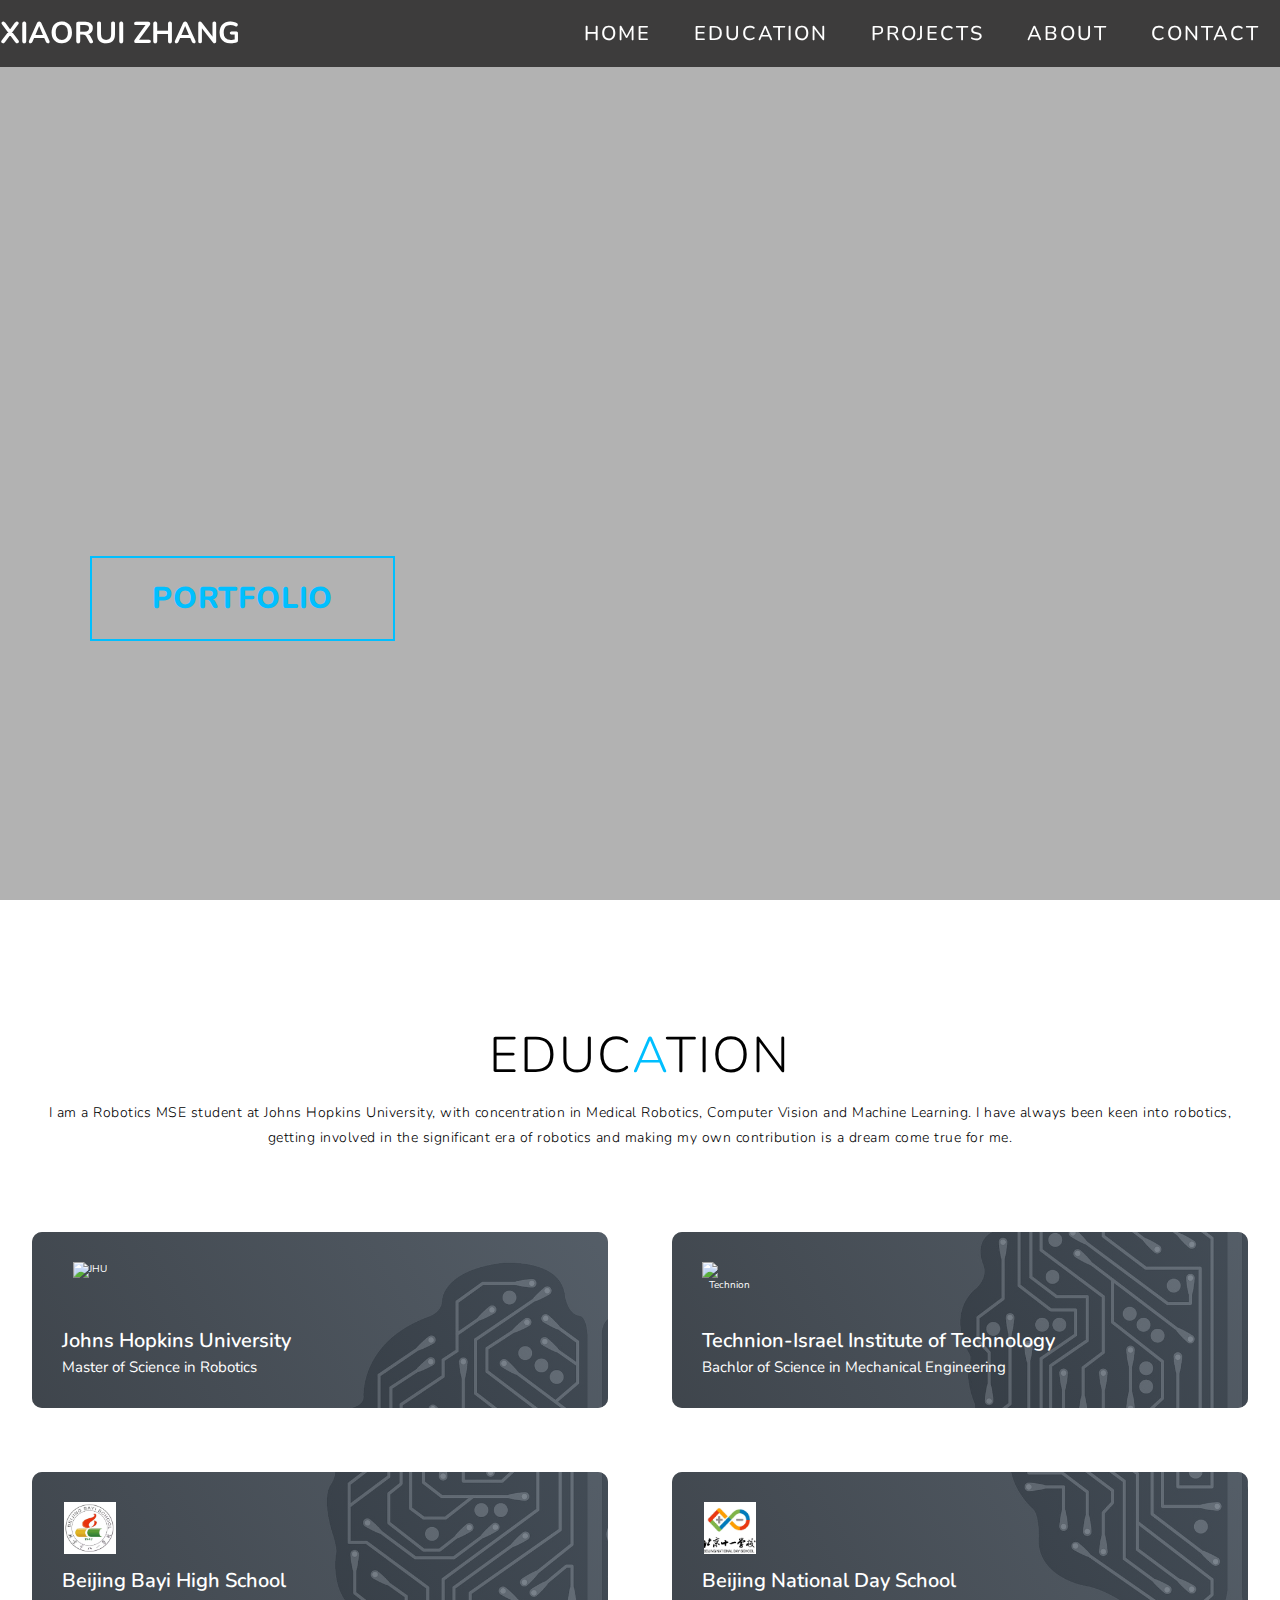
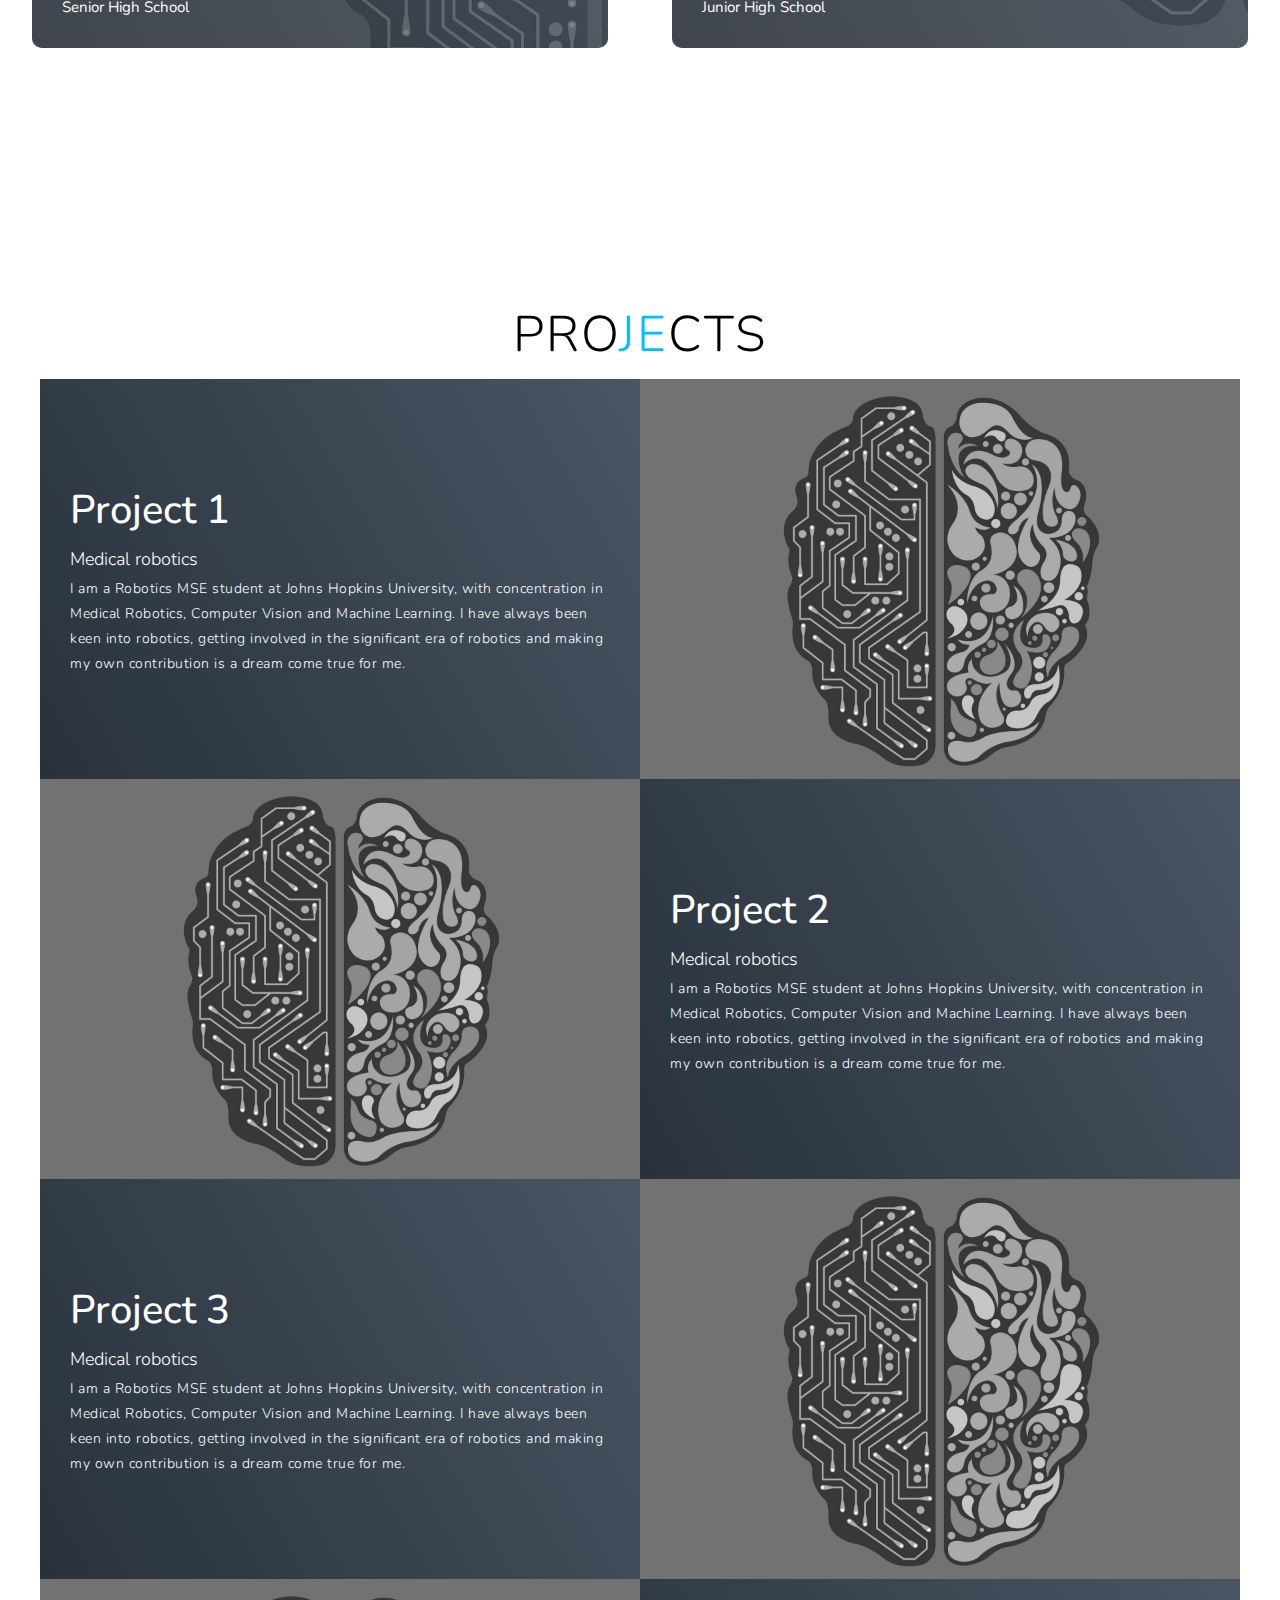
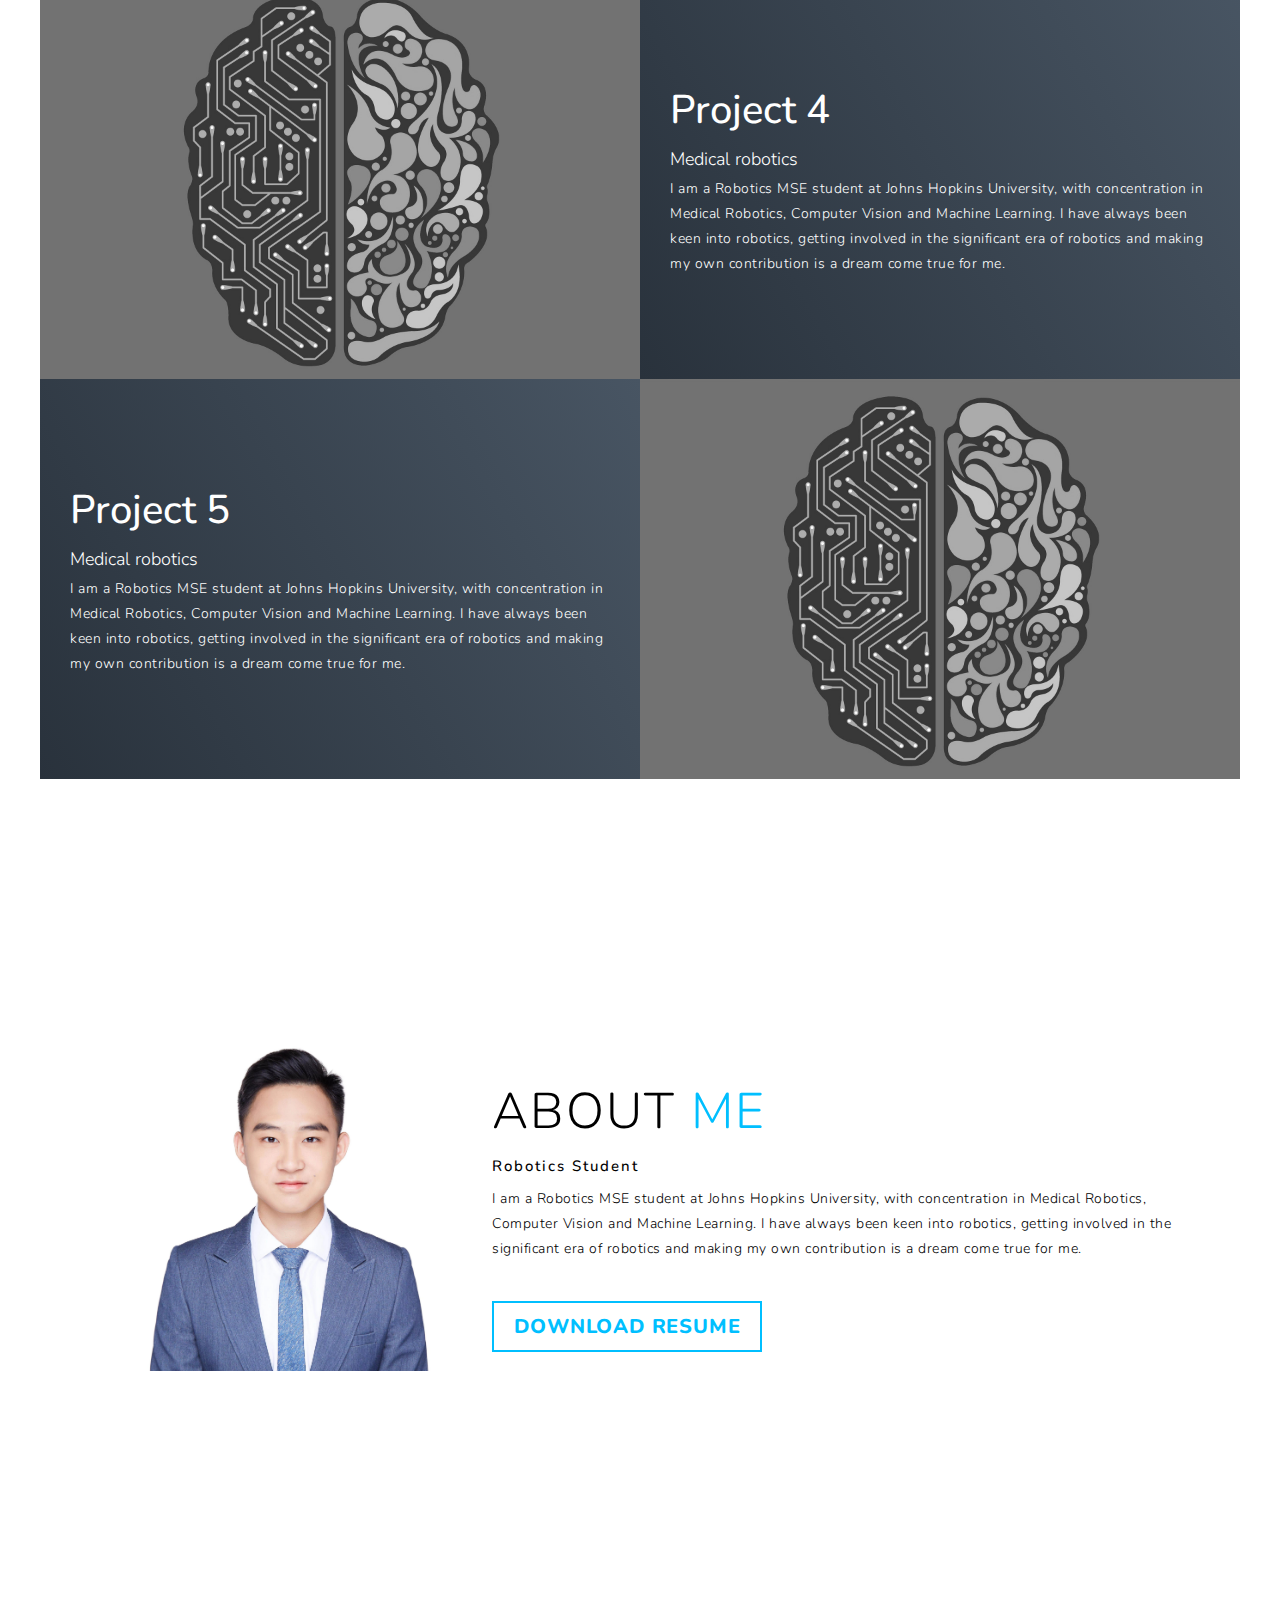
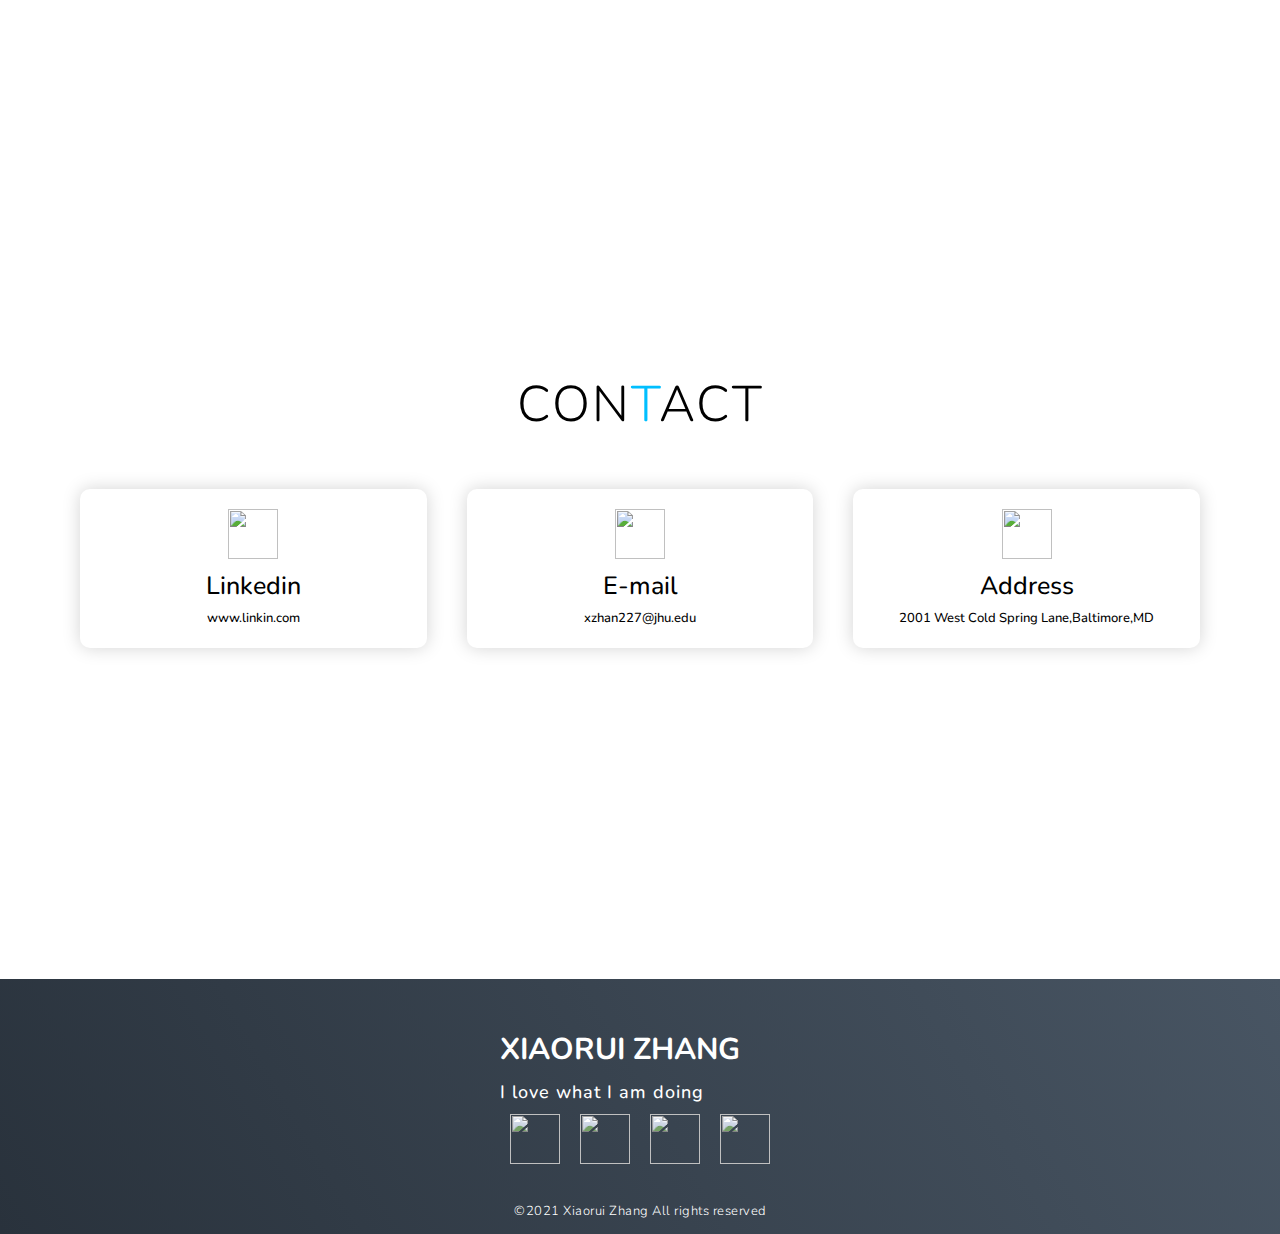
==== index.html @ 248e8534 "Add files via upload" ====
<!DOCTYPE html>
<html lang="en">
<head>
    <meta charset="UTF-8">
    <meta http-equiv="X-UA-Compatible" content="IE=edge">
    <meta name="viewport" content="width=device-width, initial-scale=1.0">
    <link rel="stylesheet" href="style.css">
    <title>My Website</title>
</head>
<body>
    <!-- Header section -->
    <section id = "header">
        <div class="header container">
            <div class="nav-bar">
                <div class="brand">
                    <a href="#hero"><h1>Xiaorui Zhang</h1></a>
                </div>
                <div class="nav-list">
                    <div class="hamburger"><div class="bar"></div></div>
                    <ul>
                        <li><a href="#hero"  >Home</a></li>
                        <li><a href="#education" >Education</a></li>
                        <li><a href="#projects"  >Projects</a></li>
                        <li><a href="#about"  >About</a></li>
                        <li><a href="#contact" >Contact</a></li>
                    </ul>
                </div>
                
            </div>
        </div>
    </section>
    <!-- end of header section -->
    <!-- Cover Page Section -->
    <section id = "hero">
        <div class="hero container"> <!-- two classes, one hero, one container -->
            <div>
                <h1>Welcome,<span></span></h1>
                <h1>My name is Xiaorui <span></span></h1>
                <h1>People call me<span></span></h1>
                <h1>Ray<span></span></h1>
                
                <!-- creat a botoom  -->
                <a href="#projects" type = "button" class = "cta"> Portfolio</a>
            </div>
        </div>
    </section>

    <!-- End Cover Page Section -->

    <!-- Education section -->
    <section id="education">
        <div class="education container">
            <div class="education-top">
                <h1 class="section-title">Educ<span>a</span>tion</h1>
                <p>I am a Robotics MSE student at Johns Hopkins University, with concentration 
                in Medical Robotics, Computer Vision and Machine Learning. I have always been keen into 
                robotics, getting involved in the significant era of robotics 
                and making my own contribution is a dream come true for me. </p>
            </div>
            <div class="education-bottom">
                <div class="education-item">
                    <div class="icon"><img src = "./img/jhuIcon.png" alt="JHU"
                    style="width:52px;height:52px"></div>
                <h2>Johns Hopkins University</h2>
                <h3>Master of Science in Robotics</h3>
                </div>
                
                <div class="education-item">
                    <div class="icon"><img src = "./img/techIcon.png" alt="Technion"
                    style="width:52px;height:52px"></div>
                <h2>Technion-Israel Institute of Technology</h2>
                <h3>Bachlor of Science in Mechanical Engineering</h3>
                </div>

                <div class="education-item">
                    <div class="icon"><img src = "./img/bayiIcon.jpeg" alt="Bayi"
                    style="width:52px;height:52px"></div>
                <h2>Beijing Bayi High School</h2>
                <h3>Senior High School</h3>
                </div>

                <div class="education-item">
                    <div class="icon"><img src = "./img/shiyiIcon.png" alt="Shiyi"
                    style="width:52px;height:52px"></div>
                <h2>Beijing National Day School</h2>
                <h3>Junior High School</h3>
                </div>
        </div>
    </section>
    <!-- End Education section -->

    <!-- project section -->
    <section id="projects">
        <div class="projects container">
            <div class="projects-header">
                <h1 class="section-title">Pro<span>je</span>cts</h1>
            </div>
            
            <div class="all-projects">
                <!-- project1 -->
                <div class="project-item">
                    <div class="project-info">
                        <h1>Project 1</h1>
                        <h2>Medical robotics</h2>
                        <p>I am a Robotics MSE student at Johns Hopkins University, with concentration 
                            in Medical Robotics, Computer Vision and Machine Learning. I have always been keen into 
                            robotics, getting involved in the significant era of robotics 
                            and making my own contribution is a dream come true for me. </p>
                    </div>
                    <div class="project-img">
                        <img src="./img/AI.jpg" alt="AI">
                    </div>
                </div>
                <!-- prject2 -->
                <div class="project-item">
                    <div class="project-info">
                        <h1>Project 2</h1>
                        <h2>Medical robotics</h2>
                        <p>I am a Robotics MSE student at Johns Hopkins University, with concentration 
                            in Medical Robotics, Computer Vision and Machine Learning. I have always been keen into 
                            robotics, getting involved in the significant era of robotics 
                            and making my own contribution is a dream come true for me. </p>
                    </div>
                    <div class="project-img">
                        <img src="./img/AI.jpg" alt="AI">
                    </div>
                </div>
                <!-- project3 -->
                <div class="project-item">
                    <div class="project-info">
                        <h1>Project 3</h1>
                        <h2>Medical robotics</h2>
                        <p>I am a Robotics MSE student at Johns Hopkins University, with concentration 
                            in Medical Robotics, Computer Vision and Machine Learning. I have always been keen into 
                            robotics, getting involved in the significant era of robotics 
                            and making my own contribution is a dream come true for me. </p>
                    </div>
                    <div class="project-img">
                        <img src="./img/AI.jpg" alt="AI">
                    </div>
                </div>
                <!-- project4 -->
                <div class="project-item">
                    <div class="project-info">
                        <h1>Project 4</h1>
                        <h2>Medical robotics</h2>
                        <p>I am a Robotics MSE student at Johns Hopkins University, with concentration 
                            in Medical Robotics, Computer Vision and Machine Learning. I have always been keen into 
                            robotics, getting involved in the significant era of robotics 
                            and making my own contribution is a dream come true for me. </p>
                    </div>
                    <div class="project-img">
                        <img src="./img/AI.jpg" alt="AI">
                    </div>
                </div>
                <!-- project5 -->
                <div class="project-item">
                    <div class="project-info">
                        <h1>Project 5</h1>
                        <h2>Medical robotics</h2>
                        <p>I am a Robotics MSE student at Johns Hopkins University, with concentration 
                            in Medical Robotics, Computer Vision and Machine Learning. I have always been keen into 
                            robotics, getting involved in the significant era of robotics 
                            and making my own contribution is a dream come true for me. </p>
                    </div>
                    <div class="project-img">
                        <img src="./img/AI.jpg" alt="AI">
                    </div>
                </div>
            </div>
        </div>

    </section>

    <!-- end of project section -->

    <!-- Start of aboutme section -->
    <section id="about">
        <div class="about container">
            <div class="col-left"> <!-- image -->
                <div class="about-img">
                    <img src="./img/me.jpeg" alt="me">
                </div>
            </div>
            <div class="col-right"> <!-- text -->
                <h1 class="section-title">About <span>me</span></h1>
                <h2>Robotics Student</h2>
                <p>I am a Robotics MSE student at Johns Hopkins University, with concentration 
                    in Medical Robotics, Computer Vision and Machine Learning. I have always been keen into 
                    robotics, getting involved in the significant era of robotics 
                    and making my own contribution is a dream come true for me. </p>
                <a href="Resume_Xiaorui-zhang.pdf" target="_blank" class="cta">Download Resume</a>
            </div>
            
        </div>
    </section>
    <!-- End of aboutme section -->
    <!-- Contact section -->
        <section id="contact">
            <div class="contact container">
                <div><h1 class= "section-title">Con<span>t</span>act</h1></div>
                <div class="contact-items">
                    <div class="contact-item">
                        <div class="icon"><img src="https://img.icons8.com/color/48/000000/linkedin-2--v1.png"/></div>
                        <div class="contact-info">
                            <h1>Linkedin</h1>
                            <h2>www.linkin.com</h2>
                        </div>
                    </div>
                    <div class="contact-item">
                        <div class="icon"><img src="https://img.icons8.com/external-sbts2018-blue-sbts2018/58/000000/external-email-social-media-basic-1-sbts2018-blue-sbts2018.png"/></div>
                        <div class="contact-info">
                            <h1>E-mail</h1>
                            <h2>xzhan227@jhu.edu</h2>
                        </div>
                    </div>
                    <div class="contact-item">
                        <div class="icon"><img src="https://img.icons8.com/ultraviolet/40/000000/address.png"/></div>
                        <div class="contact-info">
                            <h1>Address</h1>
                            <h2>2001 West Cold Spring Lane,Baltimore,MD</h2>
                        </div>
                    </div>
                </div>
            </div>
        </section>
    <!-- end of contace section -->
    <!-- footer section -->
    <section id="footer">
        <div class="footer container">
            <div class="brand">
                <h1>Xiaorui Zhang</h1>
                <h2>I love what I am doing</h2>
                <div class="social-icon">
                    <div class="social-item">
                        <a href="#"><img src="https://img.icons8.com/fluency/48/000000/car.png"/></a>
                    </div>
                    <div class="social-item">
                        <a href="#"><img src="https://img.icons8.com/external-vitaliy-gorbachev-lineal-color-vitaly-gorbachev/64/000000/external-dog-space-vitaliy-gorbachev-lineal-color-vitaly-gorbachev.png"/></a>
                    </div>
                    <div class="social-item">
                        <a href="#"><img src="https://img.icons8.com/external-justicon-lineal-color-justicon/64/000000/external-snowboarder-sport-avatar-justicon-lineal-color-justicon.png"/></a>
                    </div>
                    <div class="social-item">
                        <a href="#"><img src="https://img.icons8.com/external-tone-royyan-wijaya/64/000000/external-backpack-travel-tone-royyan-wijaya.png"/></a>
                    </div>
                </div>
            </div>
            <p>©2021 Xiaorui Zhang All rights reserved</p>
        </div>
    </section>
    <!-- end footer -->
    <script src="./app.js"></script>
</body>
</html>
---- style.css ----
@import url('https://fonts.googleapis.com/css2?family=Nunito:wght@300;400;600;800&display=swap');
*{
    padding:0;
    margin: 0;
    box-sizing: border-box;
}
html{
    font-size: 10px;
    font-family: 'Nunito', sans-serif;
    scroll-behavior: smooth;
}
a {
    text-decoration:none;
}
.container{
    min-height: 100vh;
    width:100%;
    display: flex;
    align-items:center;
    justify-content: center;
}
img{
    height: 100%;
    width: 100%;
    object-fit:cover;
}
p{
    color:black;
    font-size: 1.4rem;
    margin-top: 5px;
    line-height:2.5rem;
    font-weight:300;
    letter-spacing: .05rem;
    
}
.section-title{
    font-size:4rem;
    font-weight: 300;
    color: black;
    margin-bottom: 10px;
    text-transform: uppercase;
    letter-spacing: .2rem;
    text-align:center;
}
.section-title span{
    color: deepskyblue;
}
/* style for the button */
.cta{
    display:inline-block;
    padding:10px 30px;
    color: DeepSkyblue;
    background-color: transparant;
    border:2px solid DeepSkyblue;
    font-size: 2rem;
    text-transform: uppercase;
    letter-spacing: .08rem;
    margin-top:20px;
    transition:.3s ease;
    transition-property: background-color, color;
}
.cta:hover{
    color: white;
    background-color: deepskyblue;
}

.brand h1{
    font-size:3rem;
    text-transform:uppercase;
    color:white;
}
.brand h1 span{
    color:deepskyblue;
}
/* header section */
#header{
    position: fixed;
    z-index:1000;
    left:0;
    top:0;
    width:100vw;
    height:auto;
}
#header .header{
    min-height:6vh;
    background-color:rgba(31, 30, 30, 0.8)
}
#header .nav-bar{
    display: flex;
    align-items: center;
    justify-content: space-between;
    height:100%;
    width:100%;
    max-width:1300px;
    padding: 0 10px;
    
}

#header .nav-list ul{
    list-style: none;
    position: absolute;
    background-color:rgb(31,30,30,1);
    width:100vw;
    height:100vh;
    left:100%;
    top:0;
    display:flex;
    flex-direction:column;
    justify-content: top;
    align-items:left;
    padding-top:100px;
    z-index:1;
    overflow-x:hidden;
    transition: .5s ease left;
}
#header .nav-list ul.active{
    left:60%;
}
#header .nav-list ul a{
    font-size: 2.5rem;
    font-weight: 500;
    letter-spacing: .2rem;
    text-decoration:none;
    color:white;
    text-transform: uppercase;
    padding:20px;
    display:block;
}
#header .nav-list ul li:hover a{
    color: deepskyblue;
}

#header .hamburger{
    height:60px;
    width:60px;
    display: inline-block;
    border: 3px solid white;
    border-radius:50%;
    position: relative;
    display:flex;
    align-items: center;
    justify-content: center;
    z-index:100;
    cursor:pointer;
    background-color:deepskyblue;
    transform: scale(.8);
    margin-right:20px;
}
#header .hamburger::after{
    position: absolute;
    content:'';
    height:100%;
    width:100%;
    border-radius:50%;
    border: 3px solid white;
    animation: hamburger_pulse 1s ease infinite;
}

#header .hamburger .bar{
    height: 2px;
    width:30px;
    position:relative;
    background-color: white;
    z-index:-1;
}
#header .hamburger .bar::after,
#header .hamburger .bar::before{
    content:'';
    position:absolute;
    height:100%;
    width:100%;
    left:0;
    background-color: white;
    transition: .3 ease;
    transition-property: top, bottom;
}
#header .hamburger .bar::after{
    top:8px;
}
#header .hamburger .bar::before{
    bottom:8px;
}
#header .hamburger.active .bar::before{
    bottom: 0;
}


#header .hamburger.active .bar::after{
    top:0;
}
/* end header section */
/* Hero section */
#hero{
    background-image: url(./img/hero-bg.jpeg);
    background-size: cover;
    background-position: top center;
    position:relative;
    z-index:1;
}
/* Creat overlay */
#hero::after{
    content:'';
    position: absolute;
    left: 0;
    top: 0;
    height: 100%;
    width: 100%;
    background-color: black;
    opacity:.3;
    z-index: -1;/* Bottom layer */
}
#hero .hero{
    max-width: 1200px;
    margin:0 auto;
    padding:0 50px;
    justify-content:flex-start;

}
#hero h1{
    display:block;
    width: fit-content;
    font-size: 4rem;
    position: relative;
    color: transparent;
    animation: text_revel 1s ease forwards;
    animation-delay:1s;
    
}
#hero h1:nth-child(1){
    animation-delay:1s;
}
#hero h1:nth-child(2){
    animation-delay:1.5s;
}
#hero h1:nth-child(3){
    animation-delay:1.5s;
}
#hero h1:nth-child(4){
    animation: text_revel_ray .5s ease forwards;
    animation-delay:1.5s;
}
#hero h1 span{
    position:absolute;
    top:0;
    left:0;
    height:100%;
    width:0%;
    background-color: deepskyblue;
    animation: text_revel_box 1s ease;
    animation-delay:.3s;

}
#hero h1:nth-child(1) span{
    animation-delay:0.5s;
}
#hero h1:nth-child(2) span{
    animation-delay:1s;
}
#hero h1:nth-child(3) span{
    animation-delay:1s;
}
#hero h1:nth-child(4) span{
    animation-delay:1s;
}


/* End Hero Section */

/* Education section */

#education .education{
    flex-direction: column;
    text-align:center;
    max-width: 1500px;
    margin: 0 auto;
    padding: 0 auto;
}
#education .education-top{
    margin:0 30px;
}


#education .education-bottom{
    display: flex;
    align-items: center;
    justify-content: center;
    flex-wrap:wrap;
    margin-top:50px;
}

#education .education-item{
    flex-basis:80%;
    color:white;
    display:flex;
    align-items: flex-start;
    justify-content: center;
    flex-direction: column;
    padding: 30px;
    border-radius:10px;
    background-size: cover;
    margin:10px 5%;
    position: relative;
    z-index: 1;
    overflow: hidden;
}
#education .education-item::after{
    content:'';
    position:absolute;
    left:0;
    top:0;
    height: 100%;
    width: 100%;
    background-image:linear-gradient(60deg,#29323c 0%,#485563 100%);
    opacity:.7;
    z-index: -1;

}
#education .education-bottom .icon{
    height: 55px;
    width: 55px;
    margin-bottom: 10px;
}
#education .education-item h2{
    font-size:2rem;
    font-weight:600;
    color:white;
    margin-bottom:3px;
}
#education .education-item h3{
    font-size:1.5rem;
    font-weight:400;
    color:white;
    margin-bottom:1px;
}
#education .education-item:nth-child(1){
    background-image:url(./img/AI1.jpeg);
}
#education .education-item:nth-child(2){
    background-image:url(./img/AI2.jpeg);
}
#education .education-item:nth-child(3){
    background-image:url(./img/AI3.jpeg);
}
#education .education-item:nth-child(4){
    background-image:url(./img/AI4.jpeg);
}
/* End of Education section */

/* Project section */

#projects .projects{
    flex-direction:column;
    max-width: 1200px;
    margin: 0 auto;
    padding:0 auto;
}
#projects .projects-header{
    
    margin:0 30px;
    margin-top:100px;
   
}
#projects .all-projects{
    display: flex;
    align-items: center;
    justify-content: center;
    flex-direction: column;
}
#projects .project-item{
    display: flex;
    align-items: center;
    justify-content: center;
    flex-direction: column;
    width: 80%;
    margin: 20px auto;
    overflow: hidden;
    border-radius: 10px;
}
#projects .project-info{
    padding: 30px;
    flex-basis: 50%;
    height: 100%;
    display: flex;
    align-items: flex-start;
    justify-content: center;
    flex-direction: column;
    background-image:linear-gradient(60deg,#29323c 0%,#485563 100%) ;
    color:white;
}
#projects .project-info h1{
    font-size:4rem;
    font-weight:500;
}
#projects .project-info h2{
    font-size:1.8rem;
    font-weight:300;
    margin-top: 10px;
}
#projects .project-info p{
    color:white;
}
#projects .project-img{
    flex-basis: 50%;
    height:300px;
    overflow: hidden;
    position:relative;

}
#projects .project-img:after{
    content:'';
    position: absolute;
    left:0;
    top: 0;
    height:100%;
    width:100%;
    background-image: inear-gradient(60deg,#29323c 0%,#485563 100%) ;
    opacity: .6;

}
#projects .project-img img{
    transition: .3s ease transform;
}
#projects .project-item:hover .project-img img{
    transform: scale(1.1);
}

/* end of Project section */
/* About me section */
#about .about{
    flex-direction:column-reverse;
    text-align:center;
    max-width:1200px;
    margin: 0 auto;
    padding:100px 20px;

}
/* aboutme picture */
#about .col-left{
    width:250px;
    height:360px;
}

#about .col-right{
    width: 100%;
}
#about .col-right h2{
    font-size: 1.5rem;
    font-weight: 500;
    letter-spacing: .2rem;
    margin-bottom: 10px;
}
#about .col-right p{
    margin-bottom:20px;
    
}
#about .col-right .cta{
    margin-bottom: 30px;
    padding:10px 20px;
    font-size: 2rem;
}

/* end about me section */

/* contact section */
#contact .contact{
    flex-direction: column;
    max-width:1200px;
    margin: 0 auto;
}
#contact .contact-items{
    width:400px;
    justify-content: space-evenly;
}
#contact .contact-item{
    width:80%;
    padding:20px;
    text-align: center;
    border-radius:10px;
    margin:30px;
    display:flex;
    justify-content:center;
    align-items:center;
    flex-direction: column;
    box-shadow: 0px 0px 18px 0 #0000002c;
    transition:.3s ease box-shadow;
}
#contact .icon{
    width:70px;
    margin:0 wuto;
    margin-bottom:10px ;
}
#contact .contact-info h1{
    font-size: 2.5rem;
    font-weight: 500;
    margin-bottom:5px;

}
#contact .contact-info h2{
    font-size: 1.3rem;
    line-height:2rem;
    font-weight: 500;
}
#contact .contact-item:hover{
    box-shadow:0px 0px 5px 0 #0000002c;
    
}
/* end of contact section */
/* footer section */
#footer {
    background-image: linear-gradient(60deg,#29323c 0%,#485563 100%) ;
}
#footer .footer{
    min-height: 200px;
    flex-direction: column;
    padding-top:50px;
    padding-bottom:10px;
}
#footer h2{
    color:white;
    font-weight:500;
    font-size:1.8rem;
    letter-spacing: .1rem;
    margin-top:10px;
    margin-bottom:10px;
}
#footer .social-icon{
    display: flex;
    margin-bottom:30px;
}
#footer .social-item{
    height:50px;
    width:50px;
    margin:0 10px;
}
#footer .social-item img{
    filter: grayscale(0.5);
}
#footer .social-item:hover img{
    filter: grayscale(0);
    transition: .3s ease filter;
}
#footer p{
    color:white;
    font-size:1.3rem;
}
/* end of footer section */
/* Key frames */
@keyframes hamburger_pulse {
    0%{
        opacity:1;
        transform: scale(1);
    }
    100%{
        opacity:0;
        transform:scale(1.3);
    }
}
@keyframes text_revel_box {
    50%{
        Width:100%;
        left:0;
    }
    100%{
        width:0%;
        left:100%;
    }
    
}
@keyframes text_revel {
    100%{
        color:white;
    }
    
}
@keyframes text_revel_ray {
    100%{
        color:burlywood;
        font-weight:500;
    }
    
}
/* End Key frames */

/* Media Query for Tablet */
@media only screen and (min-width:768px){
    .cta{
        font-size: 3rem;
        font-weight:800;
        padding: 20px 60px;
    }
    h1.section-title{
        font-size:5rem;
    }
    #header .nav-list ul.active{
        left:75%;
    }
    /* hero */
    #hero h1{
        font-size:5rem;
    }
    /* end hero */

    /* education */
    #education .education-bottom .education-item{
        flex-basis: 45%;
        margin: 2.5%;
    }
    /* end education */

    /* projects */
    #projects .project-item{
        flex-direction: row;
    }
    #projects .project-item:nth-child(even){
        flex-direction: row-reverse;
    }
    #projects .project-item{
        height: 400px;
        margin:0;
        width:100%;
        border-radius:0;
    }
    #projects .all-projects  .project-img{
        height:100%;

    }
    /* end projects */

    /* about section  */
    #about .about{
        flex-direction: row;
    }
    #about .col-left{
        width:600px;
        height:400px;
        padding-left:60px;
    }
    #about .about .col-left .about-img::after{
        left:-45px;
        top:34px;
        height:100%;
        width:100%;
        
    }
    #about .col-right{
        text-align: left;
        padding: 30px;

    }
    #about .col-right h1{
        text-align: left; 
    }
    /* end about section  */

    /* contact */
    #contact .contact{
        flex-direction: column;
        padding:100px 0;
        align-items: center;
        min-width: 20vh;
    }
    #contact .contact-items{
        width:100%;
        display:flex;
        flex-direction: row;
        padding:20px;
        margin:0;
        
    }
    #contact .contact-item{
        margin: 20px;
    }
    #contact .contact-item .icon{
        height: 50px;
        width: 50px;
    }
    /* end contact */
}
/* End Media Query for Tablet */

/* Media Quesry for dextop */

@media only screen and (min-width:1200px){

    #header .hamburger{
        display: none;
    }
  
    #header .nav-list ul{
        position:initial;
        display:block;
        justify-content: center;
        padding-top:0px;
        align-items:center;
        height:auto;
        width:fit-content;
        background-color: transparent;
    }
    #header .nav-bar{
        padding: 0 0px;
    }
   
    #header .nav-bar ul li{
        display: inline-block;
    }
    #header .nav-list ul li a{
        font-size:2rem;
    }
    #header .nav-list ul a:after{
        display: none;
    }
}

/* End Media Quesry for dextop */
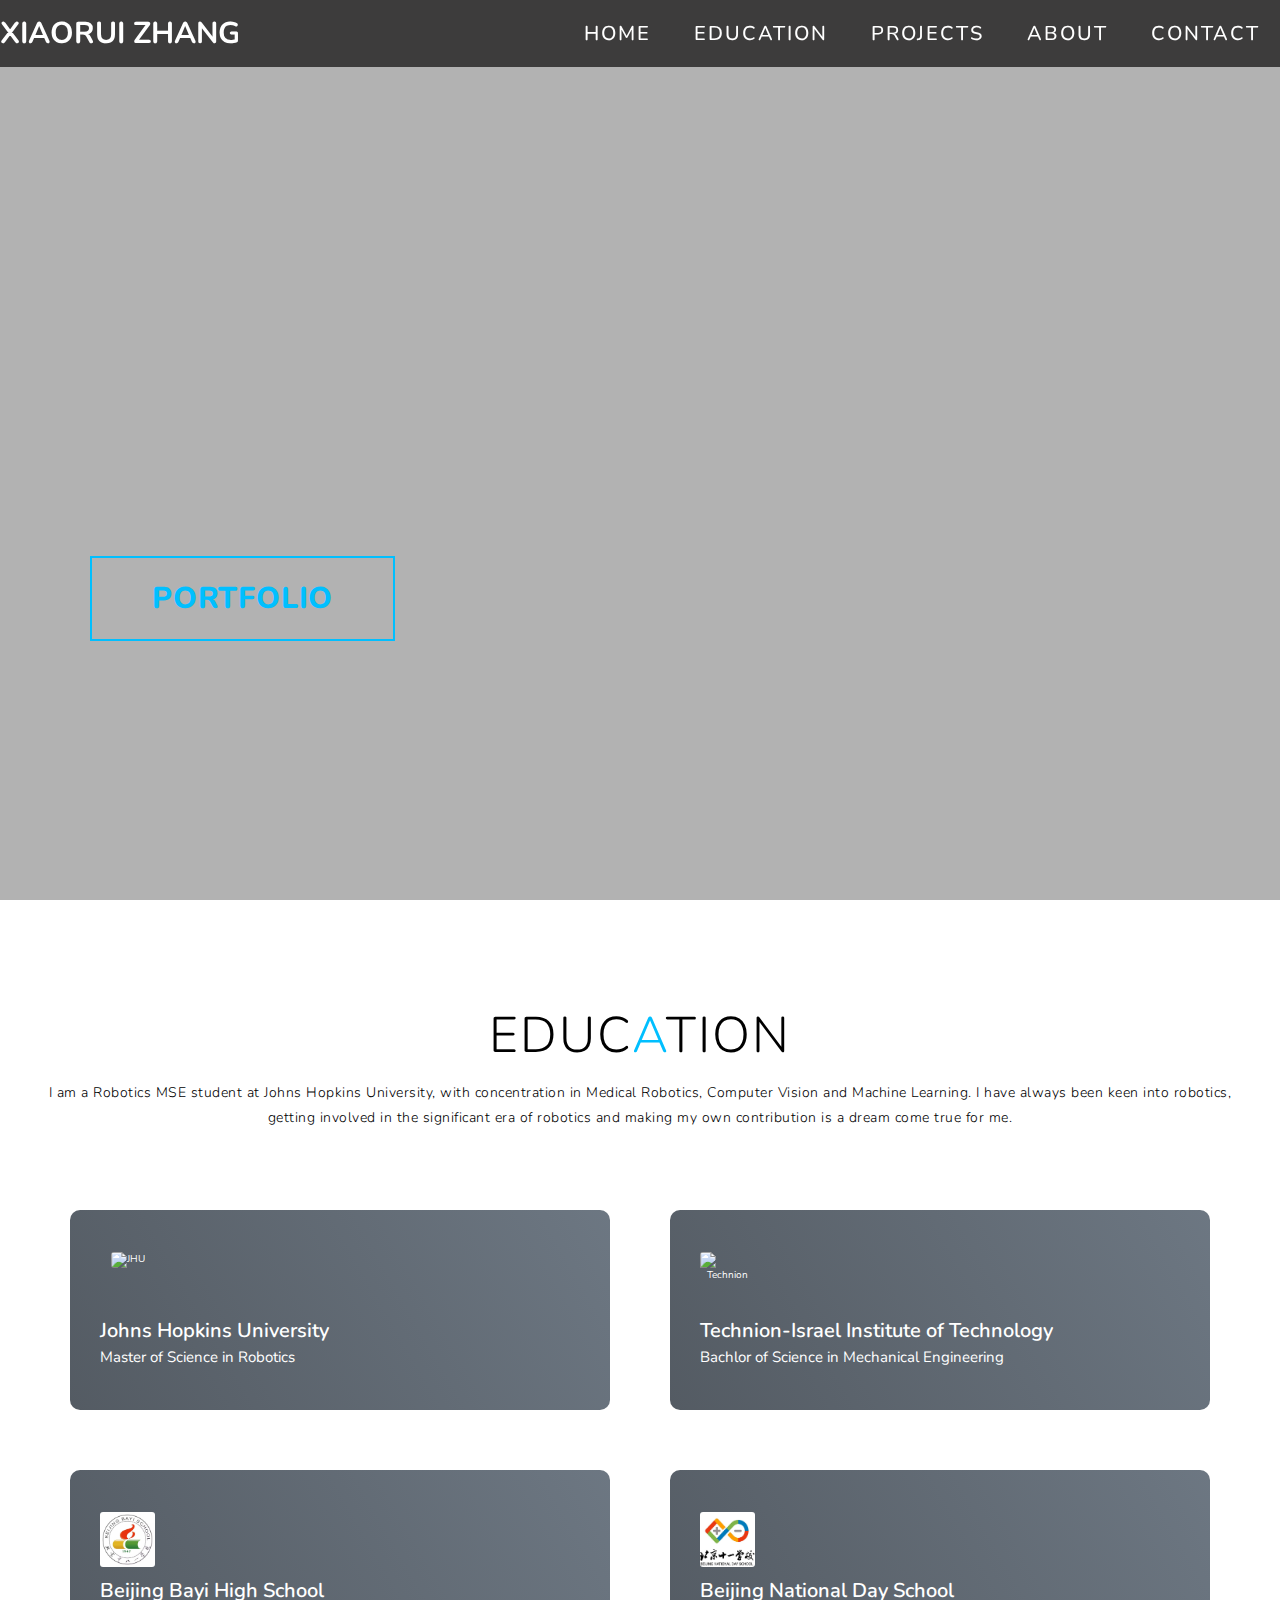
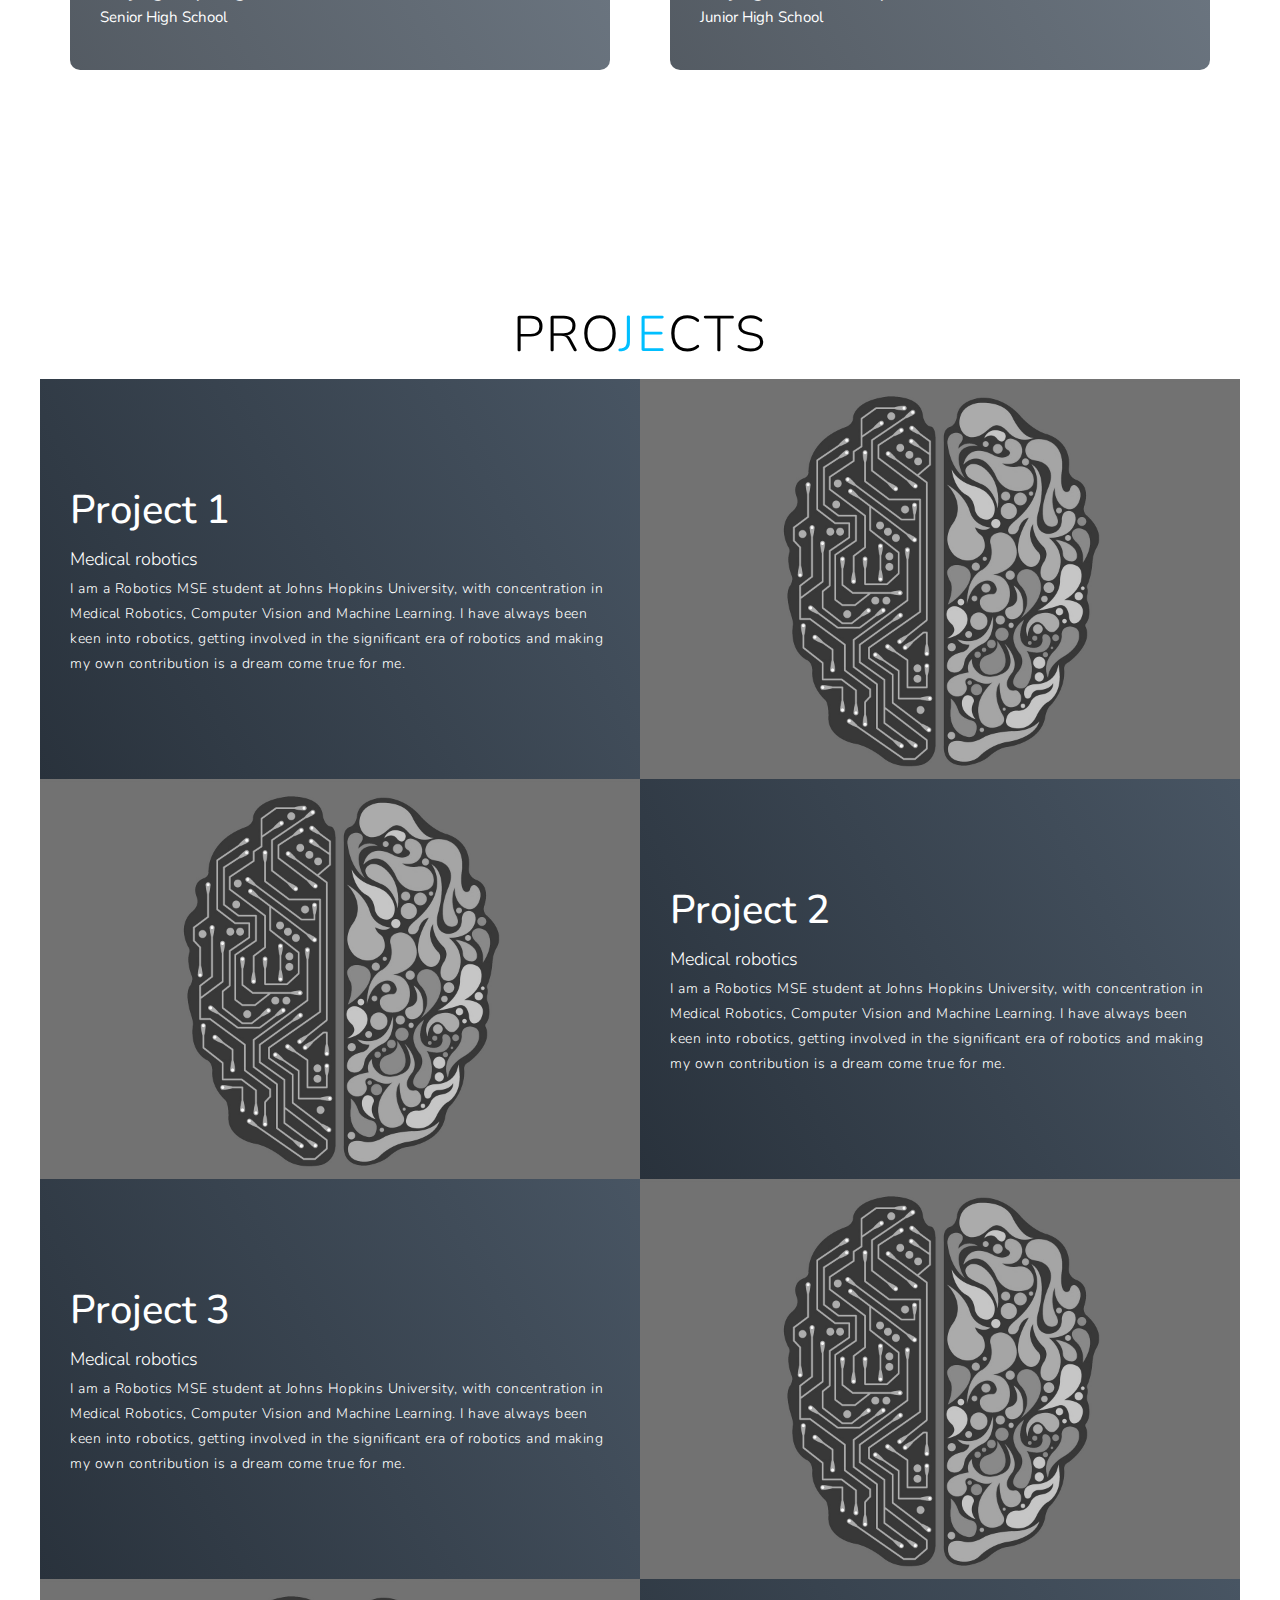
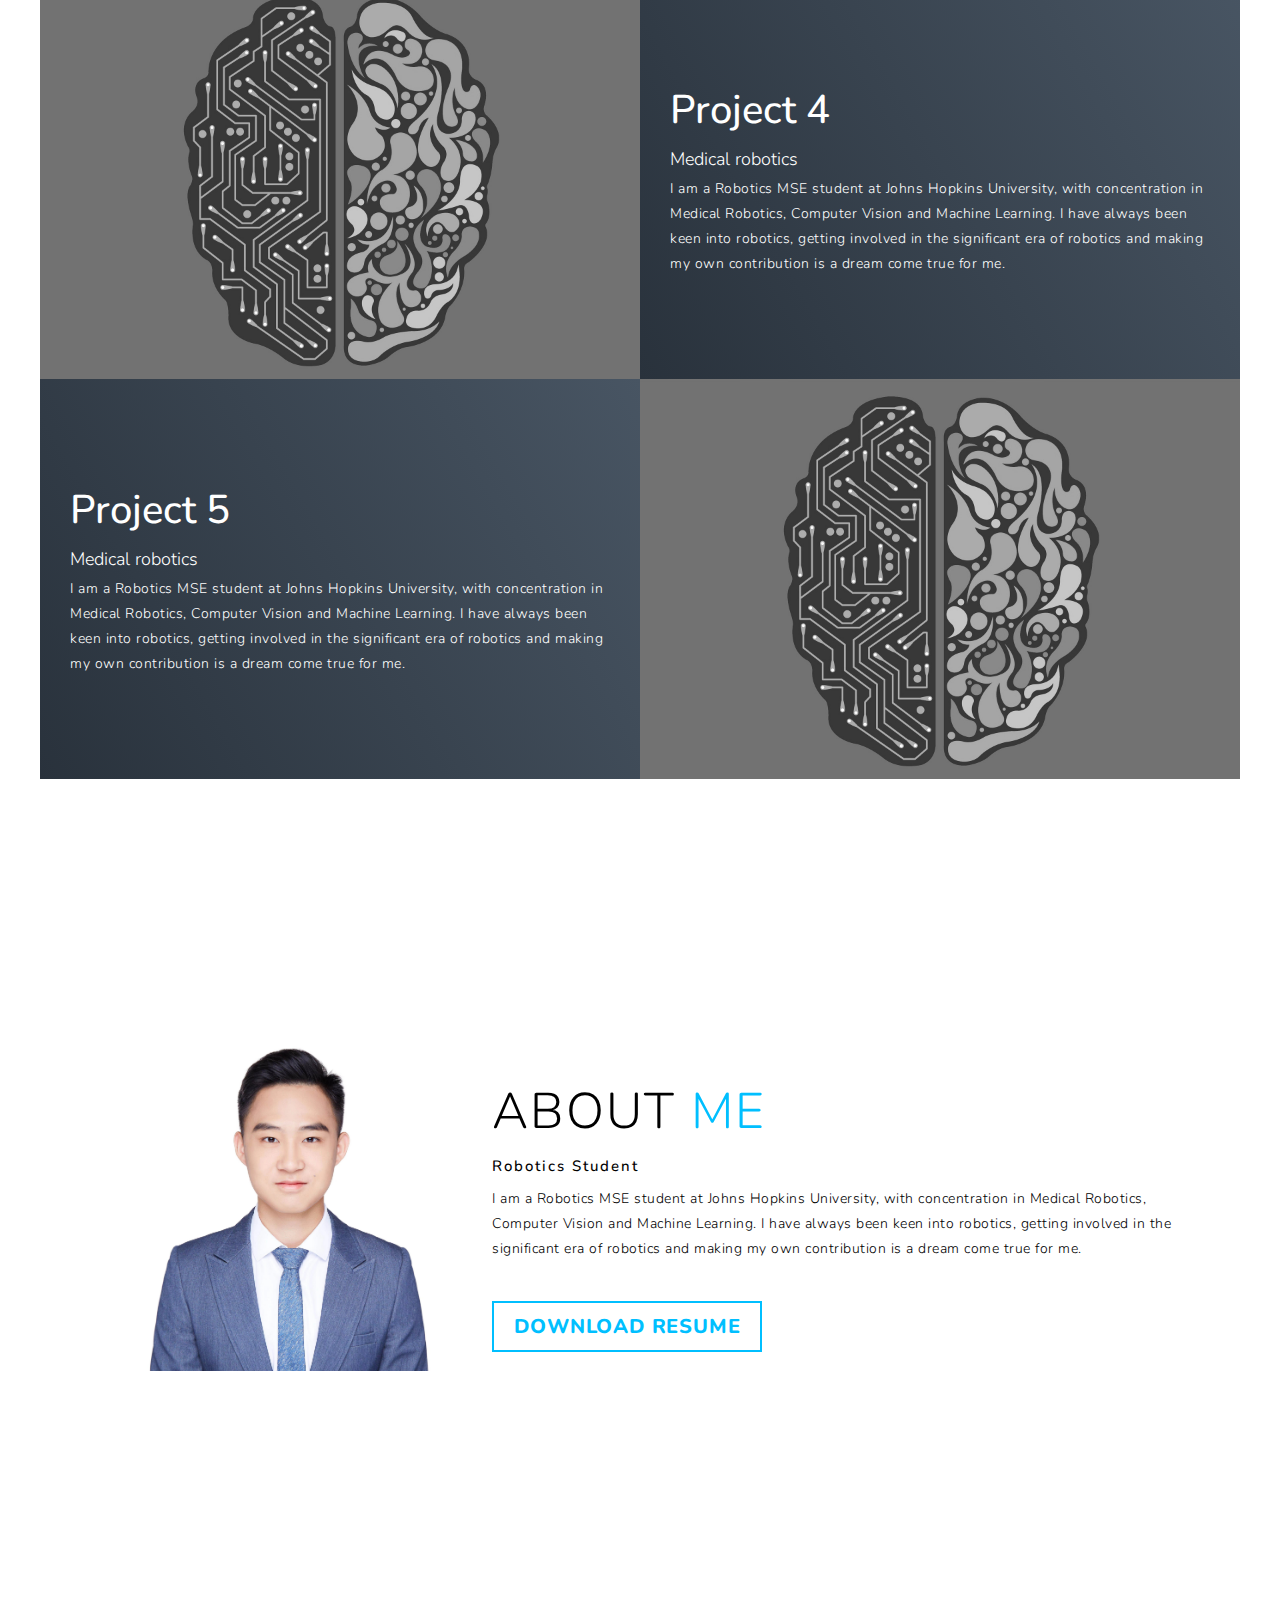
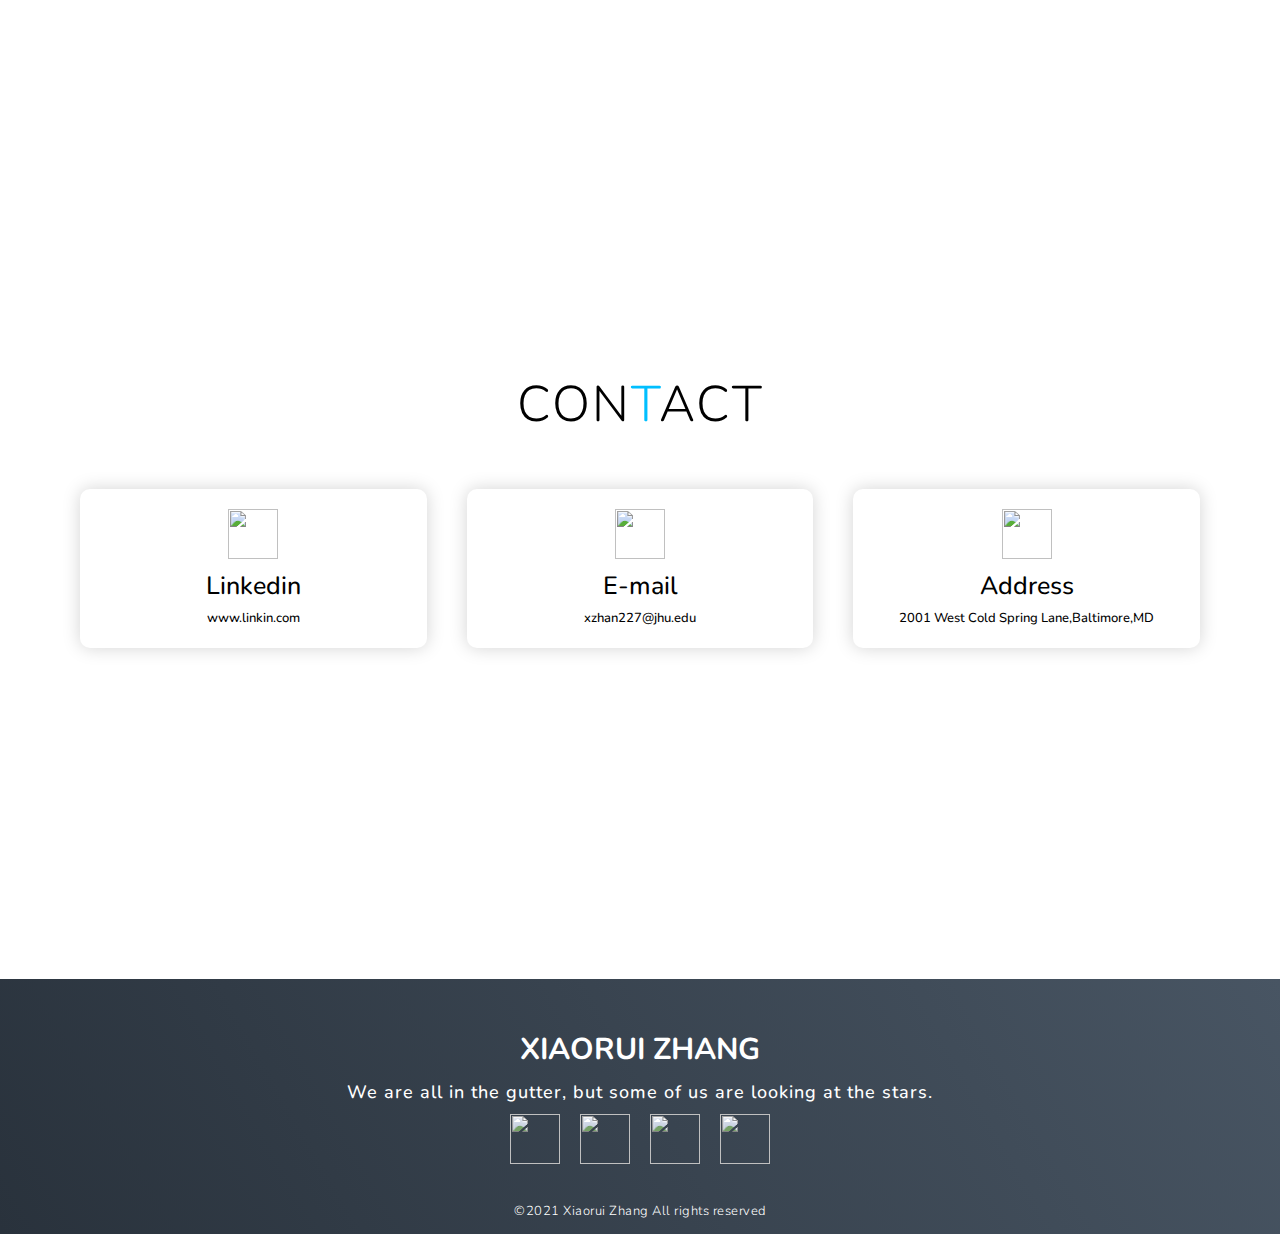
==== commit 6affc9b1: "Add files via upload" ====
--- a/index.html
+++ b/index.html
@@ -59,29 +59,29 @@
             </div>
             <div class="education-bottom">
                 <div class="education-item">
-                    <div class="icon"><img src = "./img/jhuIcon.png" alt="JHU"
-                    style="width:52px;height:52px"></div>
+                    <div class="icon"><img src = "./img/jhuIcon.jpeg" alt="JHU"
+                        style="border-radius:3px;"></div>
                 <h2>Johns Hopkins University</h2>
                 <h3>Master of Science in Robotics</h3>
                 </div>
                 
                 <div class="education-item">
-                    <div class="icon"><img src = "./img/techIcon.png" alt="Technion"
-                    style="width:52px;height:52px"></div>
+                    <div class="icon"><img src = "./img/techIcon.jpeg" alt="Technion"
+                        style="border-radius:3px;"></div>
                 <h2>Technion-Israel Institute of Technology</h2>
                 <h3>Bachlor of Science in Mechanical Engineering</h3>
                 </div>
 
                 <div class="education-item">
                     <div class="icon"><img src = "./img/bayiIcon.jpeg" alt="Bayi"
-                    style="width:52px;height:52px"></div>
+                        style="border-radius:3px;"></div>
                 <h2>Beijing Bayi High School</h2>
                 <h3>Senior High School</h3>
                 </div>
 
                 <div class="education-item">
-                    <div class="icon"><img src = "./img/shiyiIcon.png" alt="Shiyi"
-                    style="width:52px;height:52px"></div>
+                    <div class="icon"><img src = "./img/shiyiIcon.jpeg" alt="Shiyi"
+                    style="border-radius:3px;"></div>
                 <h2>Beijing National Day School</h2>
                 <h3>Junior High School</h3>
                 </div>
@@ -230,19 +230,21 @@
         <div class="footer container">
             <div class="brand">
                 <h1>Xiaorui Zhang</h1>
-                <h2>I love what I am doing</h2>
+                <h2>We are all in the gutter, but some of us are looking at the stars.</h2>
                 <div class="social-icon">
+                    <!-- car -->
+                    <div class="social-item"> 
+                        <a href="hobbypages/car.html"><img src="https://img.icons8.com/fluency/48/000000/car.png"/></a>
+                    </div>
+                     <!-- dog -->
                     <div class="social-item">
-                        <a href="#"><img src="https://img.icons8.com/fluency/48/000000/car.png"/></a>
+                        <a href="hobbypages/dog.html"><img src="https://img.icons8.com/external-vitaliy-gorbachev-lineal-color-vitaly-gorbachev/64/000000/external-dog-space-vitaliy-gorbachev-lineal-color-vitaly-gorbachev.png"/></a>
                     </div>
                     <div class="social-item">
-                        <a href="#"><img src="https://img.icons8.com/external-vitaliy-gorbachev-lineal-color-vitaly-gorbachev/64/000000/external-dog-space-vitaliy-gorbachev-lineal-color-vitaly-gorbachev.png"/></a>
+                        <a href="hobbypages/ski.html"><img src="https://img.icons8.com/external-justicon-lineal-color-justicon/64/000000/external-snowboarder-sport-avatar-justicon-lineal-color-justicon.png"/></a>
                     </div>
                     <div class="social-item">
-                        <a href="#"><img src="https://img.icons8.com/external-justicon-lineal-color-justicon/64/000000/external-snowboarder-sport-avatar-justicon-lineal-color-justicon.png"/></a>
-                    </div>
-                    <div class="social-item">
-                        <a href="#"><img src="https://img.icons8.com/external-tone-royyan-wijaya/64/000000/external-backpack-travel-tone-royyan-wijaya.png"/></a>
+                        <a href="hobbypages/hike.html"><img src="https://img.icons8.com/external-tone-royyan-wijaya/64/000000/external-backpack-travel-tone-royyan-wijaya.png"/></a>
                     </div>
                 </div>
             </div>
--- a/style.css
+++ b/style.css
@@ -68,6 +68,10 @@
     font-size:3rem;
     text-transform:uppercase;
     color:white;
+    text-align: center;
+}
+.brand h2{
+    text-align: center;
 }
 .brand h1 span{
     color:deepskyblue;
@@ -302,6 +306,8 @@
     position: relative;
     z-index: 1;
     overflow: hidden;
+    height: 200px;
+    width: 300px;
 }
 #education .education-item::after{
     content:'';
@@ -311,15 +317,20 @@
     height: 100%;
     width: 100%;
     background-image:linear-gradient(60deg,#29323c 0%,#485563 100%);
-    opacity:.7;
+    opacity:0.8;
     z-index: -1;
 
 }
-#education .education-bottom .icon{
+#education .education-item .icon{
+    
     height: 55px;
     width: 55px;
+    border-radius:10px;
     margin-bottom: 10px;
-}
+    
+    
+}
+
 #education .education-item h2{
     font-size:2rem;
     font-weight:600;
@@ -332,7 +343,7 @@
     color:white;
     margin-bottom:1px;
 }
-#education .education-item:nth-child(1){
+/* #education .education-item:nth-child(1){
     background-image:url(./img/AI1.jpeg);
 }
 #education .education-item:nth-child(2){
@@ -343,7 +354,7 @@
 }
 #education .education-item:nth-child(4){
     background-image:url(./img/AI4.jpeg);
-}
+} */
 /* End of Education section */
 
 /* Project section */
@@ -526,6 +537,9 @@
 #footer .social-icon{
     display: flex;
     margin-bottom:30px;
+    justify-content:center;
+    align-items:center;
+
 }
 #footer .social-item{
     height:50px;
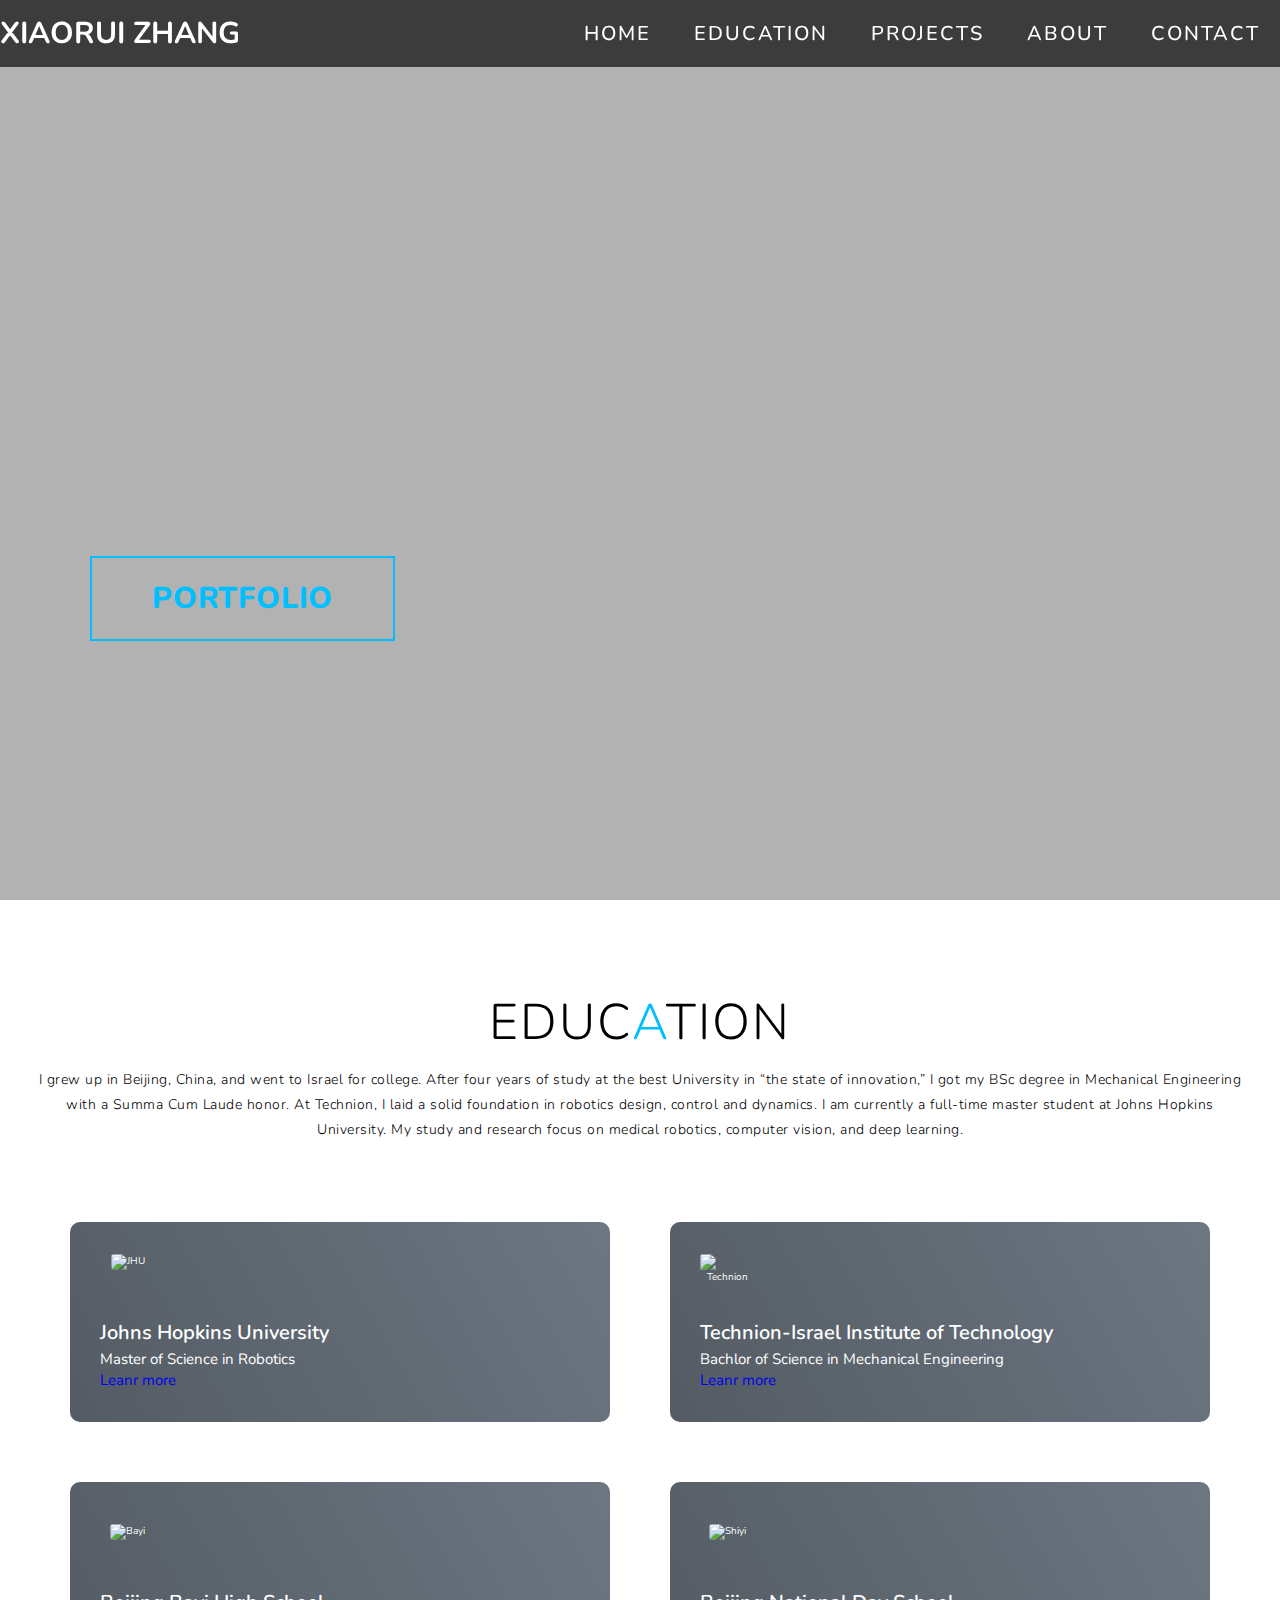
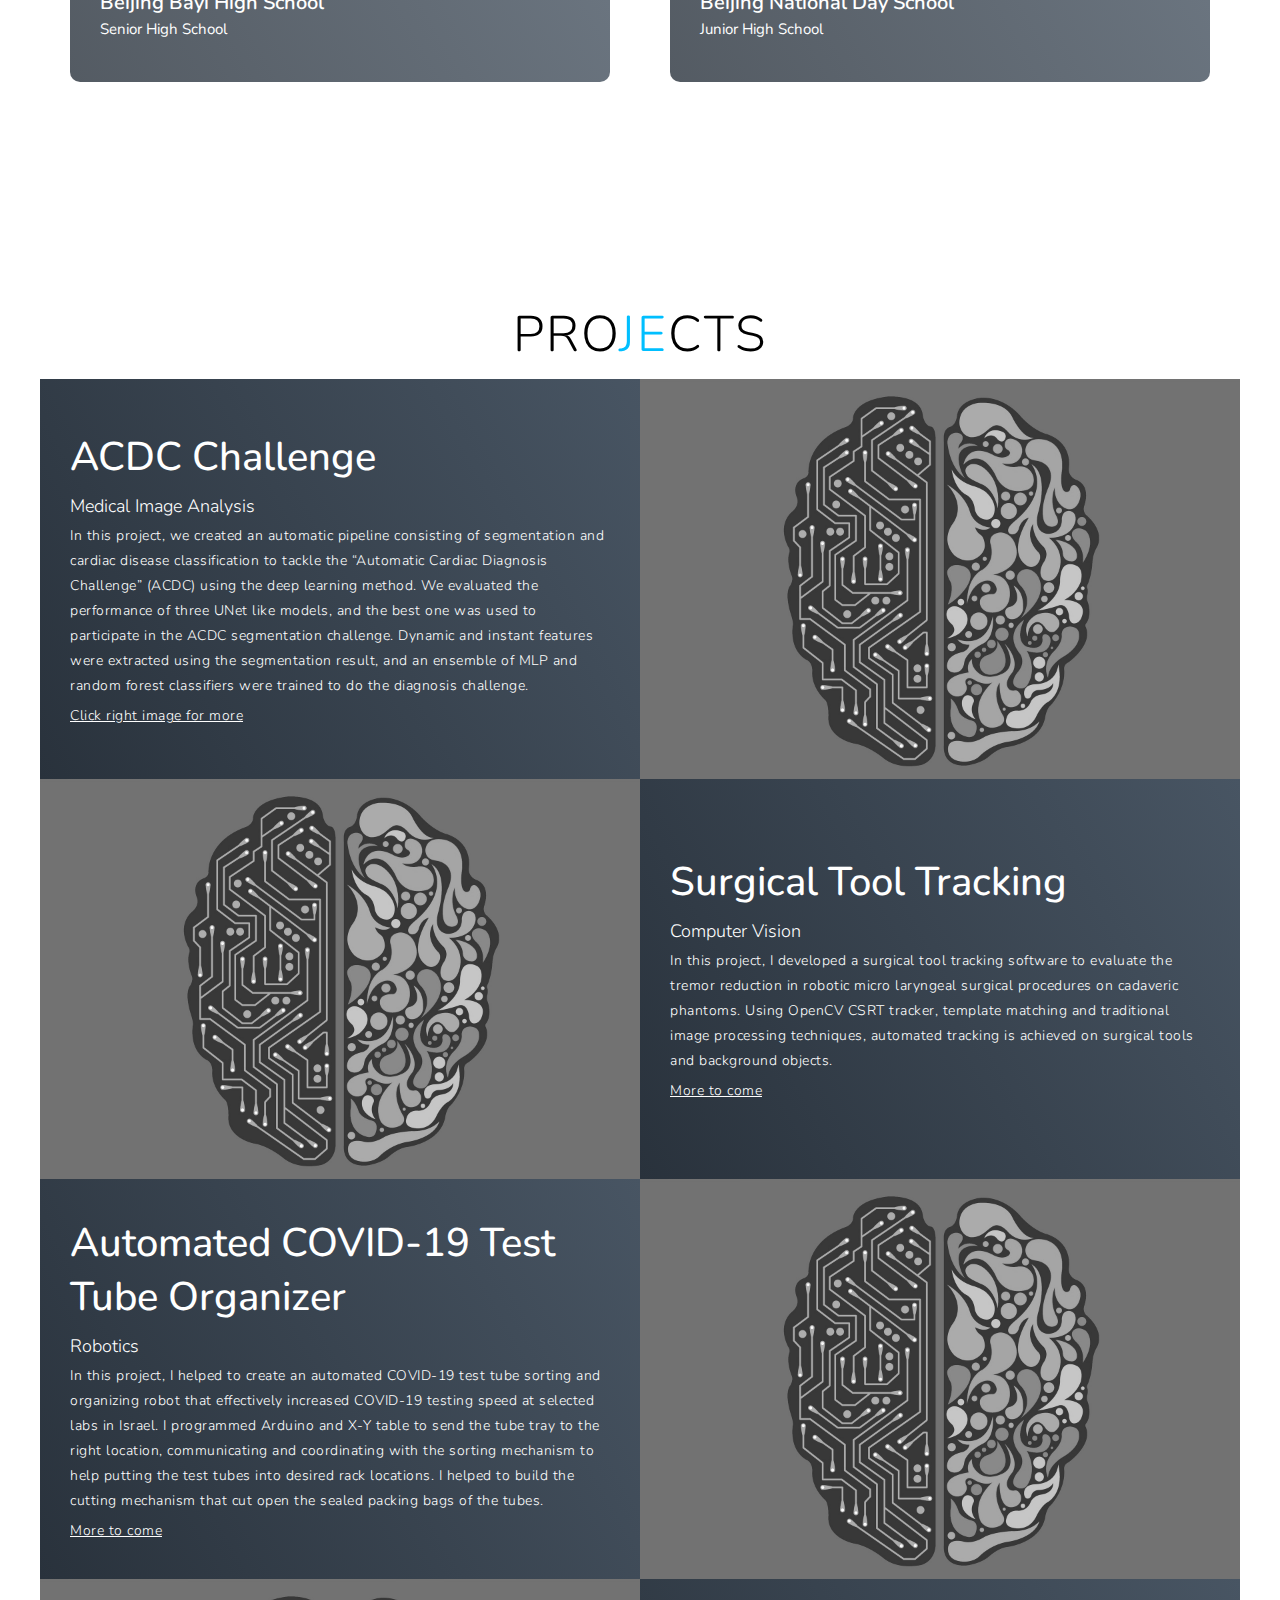
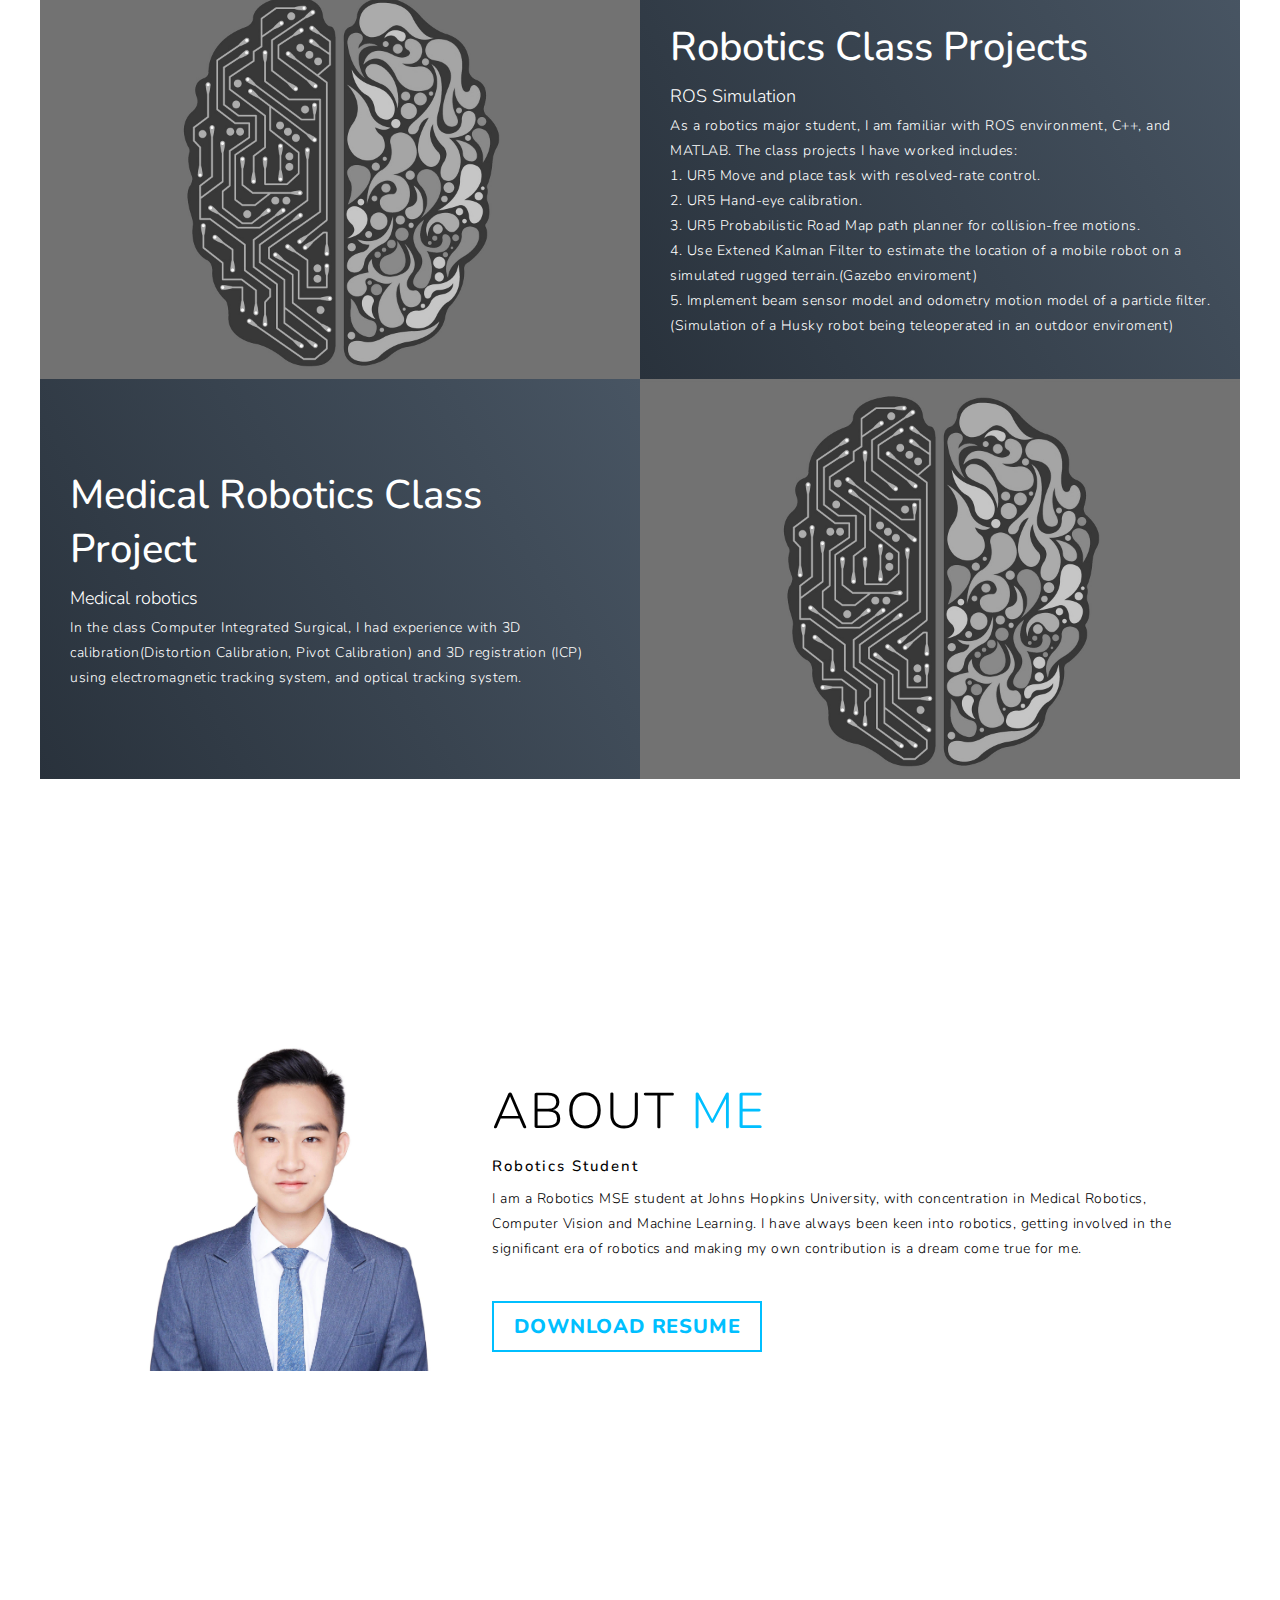
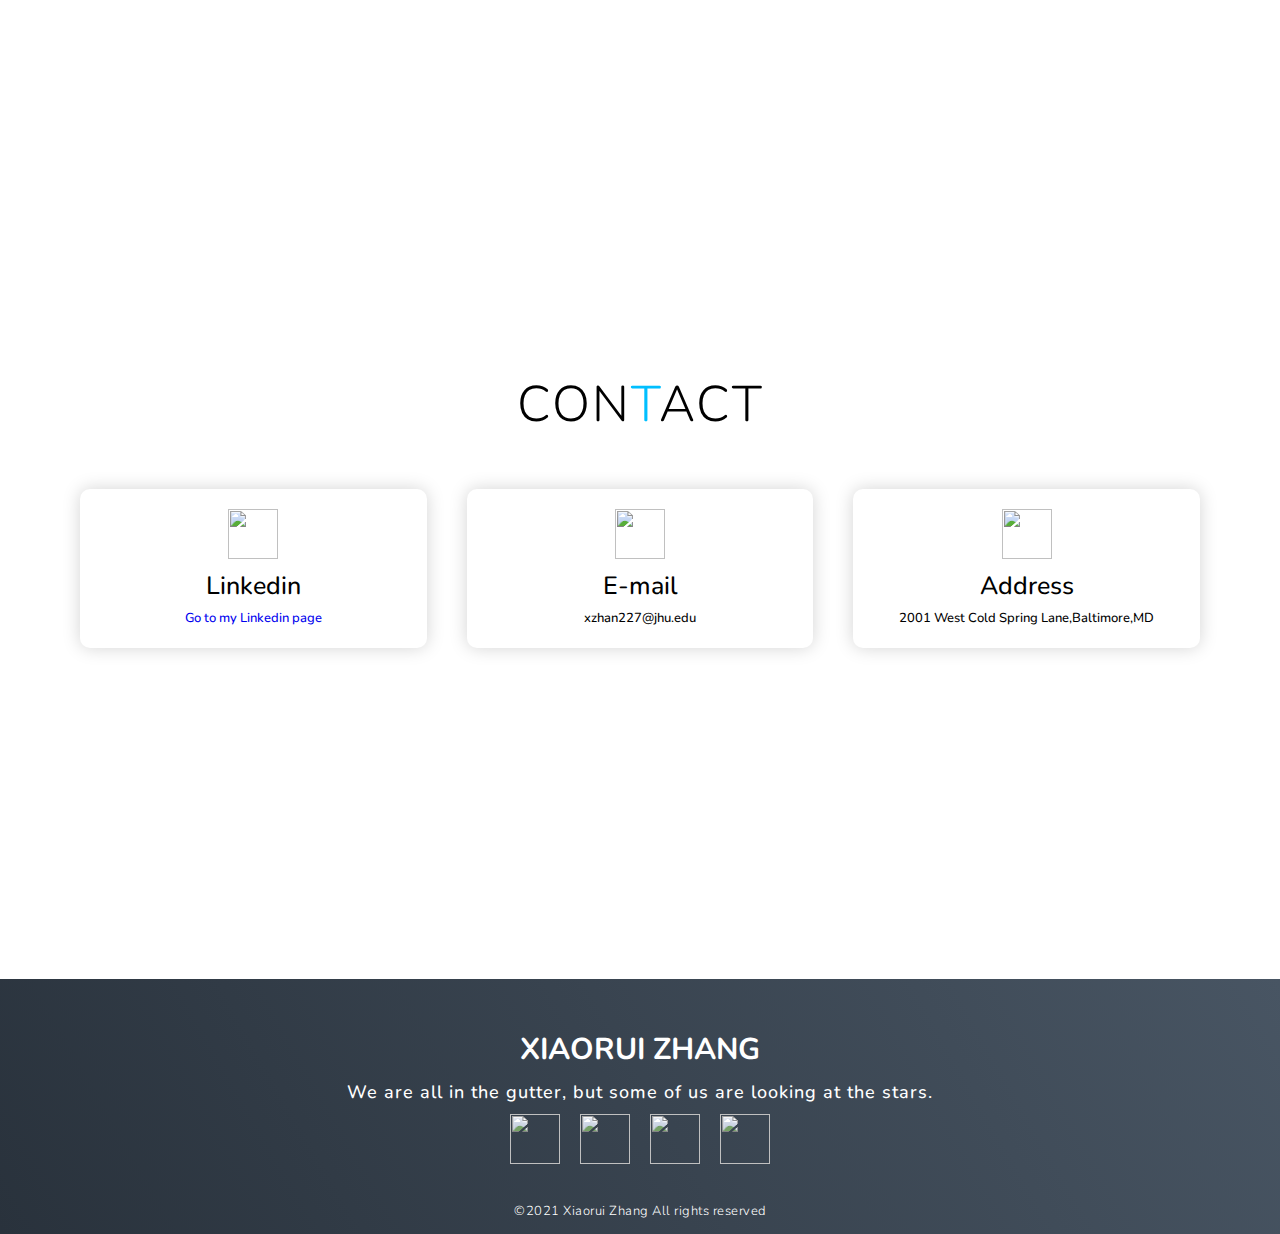
==== commit 44475dc1: "Add files via upload" ====
--- a/index.html
+++ b/index.html
@@ -52,35 +52,40 @@
         <div class="education container">
             <div class="education-top">
                 <h1 class="section-title">Educ<span>a</span>tion</h1>
-                <p>I am a Robotics MSE student at Johns Hopkins University, with concentration 
-                in Medical Robotics, Computer Vision and Machine Learning. I have always been keen into 
-                robotics, getting involved in the significant era of robotics 
-                and making my own contribution is a dream come true for me. </p>
+                <p>I grew up in Beijing, China, and went to Israel for college. 
+                    After four years of study at the best University in “the state of innovation,” 
+                    I got my BSc degree in Mechanical Engineering with a Summa Cum Laude honor. 
+                    At Technion, I laid a solid foundation in robotics design, control and dynamics.
+                     I am currently a full-time master student at Johns Hopkins University. 
+                     My study and research focus on medical robotics, computer vision, 
+                     and deep learning.  </p>
             </div>
             <div class="education-bottom">
                 <div class="education-item">
-                    <div class="icon"><img src = "./img/jhuIcon.jpeg" alt="JHU"
+                    <div class="icon"><img src="https://img.icons8.com/external-itim2101-flat-itim2101/64/000000/external-school-back-to-school-itim2101-flat-itim2101.png" alt="JHU"
                         style="border-radius:3px;"></div>
                 <h2>Johns Hopkins University</h2>
                 <h3>Master of Science in Robotics</h3>
+                <h3><a href="educationpages/JHUpage.html">Leanr more</a></h3>
                 </div>
                 
                 <div class="education-item">
-                    <div class="icon"><img src = "./img/techIcon.jpeg" alt="Technion"
+                    <div class="icon"><img src="https://img.icons8.com/external-itim2101-flat-itim2101/64/000000/external-school-back-to-school-itim2101-flat-itim2101.png" alt="Technion"
                         style="border-radius:3px;"></div>
                 <h2>Technion-Israel Institute of Technology</h2>
                 <h3>Bachlor of Science in Mechanical Engineering</h3>
-                </div>
-
-                <div class="education-item">
-                    <div class="icon"><img src = "./img/bayiIcon.jpeg" alt="Bayi"
+                <h3><a href="educationpages/techpage.html">Leanr more</a></h3>
+                </div>
+
+                <div class="education-item">
+                    <div class="icon"><img src="https://img.icons8.com/external-itim2101-flat-itim2101/64/000000/external-school-back-to-school-itim2101-flat-itim2101.png" alt="Bayi"
                         style="border-radius:3px;"></div>
                 <h2>Beijing Bayi High School</h2>
                 <h3>Senior High School</h3>
                 </div>
 
                 <div class="education-item">
-                    <div class="icon"><img src = "./img/shiyiIcon.jpeg" alt="Shiyi"
+                    <div class="icon"><img src="https://img.icons8.com/external-itim2101-flat-itim2101/64/000000/external-school-back-to-school-itim2101-flat-itim2101.png" alt="Shiyi"
                     style="border-radius:3px;"></div>
                 <h2>Beijing National Day School</h2>
                 <h3>Junior High School</h3>
@@ -100,68 +105,90 @@
                 <!-- project1 -->
                 <div class="project-item">
                     <div class="project-info">
-                        <h1>Project 1</h1>
+                        <h1>ACDC Challenge</h1>
+                        <h2>Medical Image Analysis</h2>
+                        <p>In this project, we created an automatic pipeline consisting of segmentation 
+                            and cardiac disease classification to tackle the “Automatic Cardiac Diagnosis 
+                            Challenge” (ACDC) using the deep learning method. We evaluated the performance of 
+                            three UNet like models, and the best one was used to participate in the ACDC 
+                            segmentation challenge. Dynamic and instant features were extracted using the 
+                            segmentation result, and an ensemble of MLP and random forest classifiers were 
+                            trained to do the diagnosis challenge. 
+                        </p>
+                        <p><u>Click right image for more</u></p>
+
+                    </div>
+                    <div class="project-img">
+                        <a href="projectpages/ACDC.html">
+                            <img src="./img/AI.jpg" alt="AI2"/>
+                        </a>
+                    </div>
+                </div>
+                <!-- prject2 -->
+                <div class="project-item">
+                    <div class="project-info">
+                        <h1>Surgical Tool Tracking</h1>
+                        <h2>Computer Vision</h2>
+                        <p>In this project, I developed a surgical tool tracking software 
+                            to evaluate the tremor reduction in robotic micro laryngeal 
+                            surgical procedures on cadaveric phantoms. Using OpenCV CSRT 
+                            tracker, template matching and traditional image processing techniques, automated 
+                            tracking is achieved on surgical tools and background objects. </p>
+                            <p><u>More to come</u></p>
+                    </div>
+                    
+                    <div class="project-img">
+                        <img src="./img/AI.jpg" alt="AI">
+                    </div>
+                </div>
+                <!-- project3 -->
+                <div class="project-item">
+                    <div class="project-info">
+                        <h1>Automated COVID-19 Test Tube Organizer</h1>
+                        <h2>Robotics</h2>
+                        <p>In this project, I helped to create an automated COVID-19 test tube 
+                            sorting and organizing robot that effectively increased COVID-19
+                            testing speed at selected labs in Israel. I programmed Arduino and X-Y table 
+                            to send the tube tray to the right location, communicating and coordinating with the sorting
+                            mechanism to help putting the test tubes into desired rack locations.
+                            I helped to build the cutting mechanism that cut open the sealed packing bags of the tubes.</p>
+                            <p><u>More to come</u></p>
+                    </div>
+                    <div class="project-img">
+                        <img src="./img/AI.jpg" alt="AI">
+                    </div>
+                </div>
+                <!-- project4 -->
+                <div class="project-item">
+                    <div class="project-info">
+                        <h1>Robotics Class Projects</h1>
+                        <h2>ROS Simulation</h2>
+                        <p>As a robotics major student, I am familiar with ROS environment, C++, and MATLAB.
+                             The class projects I have worked includes:
+                            <br>1. UR5 Move and place task with resolved-rate control.
+                            <br>2. UR5 Hand-eye calibration.
+                            <br>3. UR5 Probabilistic Road Map path planner for collision-free motions.
+                            <br>4. Use Extened Kalman Filter to estimate the location of a mobile robot
+                             on a simulated rugged terrain.(Gazebo enviroment)
+                             <br>5. Implement beam sensor model and odometry motion model of a particle filter. 
+                             (Simulation of a Husky robot being teleoperated in an outdoor enviroment) 
+                            
+                        </p>
+                    </div>
+                    <div class="project-img">
+                        <img src="./img/AI.jpg" alt="AI">
+                    </div>
+                </div>
+                <!-- project5 -->
+                <div class="project-item">
+                    <div class="project-info">
+                        <h1>Medical Robotics Class Project</h1>
                         <h2>Medical robotics</h2>
-                        <p>I am a Robotics MSE student at Johns Hopkins University, with concentration 
-                            in Medical Robotics, Computer Vision and Machine Learning. I have always been keen into 
-                            robotics, getting involved in the significant era of robotics 
-                            and making my own contribution is a dream come true for me. </p>
-                    </div>
-                    <div class="project-img">
-                        <img src="./img/AI.jpg" alt="AI">
-                    </div>
-                </div>
-                <!-- prject2 -->
-                <div class="project-item">
-                    <div class="project-info">
-                        <h1>Project 2</h1>
-                        <h2>Medical robotics</h2>
-                        <p>I am a Robotics MSE student at Johns Hopkins University, with concentration 
-                            in Medical Robotics, Computer Vision and Machine Learning. I have always been keen into 
-                            robotics, getting involved in the significant era of robotics 
-                            and making my own contribution is a dream come true for me. </p>
-                    </div>
-                    <div class="project-img">
-                        <img src="./img/AI.jpg" alt="AI">
-                    </div>
-                </div>
-                <!-- project3 -->
-                <div class="project-item">
-                    <div class="project-info">
-                        <h1>Project 3</h1>
-                        <h2>Medical robotics</h2>
-                        <p>I am a Robotics MSE student at Johns Hopkins University, with concentration 
-                            in Medical Robotics, Computer Vision and Machine Learning. I have always been keen into 
-                            robotics, getting involved in the significant era of robotics 
-                            and making my own contribution is a dream come true for me. </p>
-                    </div>
-                    <div class="project-img">
-                        <img src="./img/AI.jpg" alt="AI">
-                    </div>
-                </div>
-                <!-- project4 -->
-                <div class="project-item">
-                    <div class="project-info">
-                        <h1>Project 4</h1>
-                        <h2>Medical robotics</h2>
-                        <p>I am a Robotics MSE student at Johns Hopkins University, with concentration 
-                            in Medical Robotics, Computer Vision and Machine Learning. I have always been keen into 
-                            robotics, getting involved in the significant era of robotics 
-                            and making my own contribution is a dream come true for me. </p>
-                    </div>
-                    <div class="project-img">
-                        <img src="./img/AI.jpg" alt="AI">
-                    </div>
-                </div>
-                <!-- project5 -->
-                <div class="project-item">
-                    <div class="project-info">
-                        <h1>Project 5</h1>
-                        <h2>Medical robotics</h2>
-                        <p>I am a Robotics MSE student at Johns Hopkins University, with concentration 
-                            in Medical Robotics, Computer Vision and Machine Learning. I have always been keen into 
-                            robotics, getting involved in the significant era of robotics 
-                            and making my own contribution is a dream come true for me. </p>
+                        <p>In the class Computer Integrated Surgical, I had experience 
+                         with 3D calibration(Distortion Calibration, Pivot Calibration) and 
+                         3D registration (ICP) using electromagnetic tracking system, 
+                         and optical tracking system. 
+                         </p>
                     </div>
                     <div class="project-img">
                         <img src="./img/AI.jpg" alt="AI">
@@ -204,7 +231,7 @@
                         <div class="icon"><img src="https://img.icons8.com/color/48/000000/linkedin-2--v1.png"/></div>
                         <div class="contact-info">
                             <h1>Linkedin</h1>
-                            <h2>www.linkin.com</h2>
+                            <h2><a href="https://linkedin.com/in/xiaorui-zhang-0802871a4">Go to my Linkedin page</a></h2>
                         </div>
                     </div>
                     <div class="contact-item">
--- a/style.css
+++ b/style.css
@@ -12,6 +12,11 @@
 a {
     text-decoration:none;
 }
+video{
+    width:100%;
+}
+
+
 .container{
     min-height: 100vh;
     width:100%;
@@ -418,14 +423,14 @@
 
 }
 #projects .project-img:after{
-    content:'';
+   
     position: absolute;
     left:0;
     top: 0;
     height:100%;
     width:100%;
-    background-image: inear-gradient(60deg,#29323c 0%,#485563 100%) ;
-    opacity: .6;
+    background-image: inear-gradient(60deg,#08080954 0%,#485563 100%) ;
+    opacity: 1;
 
 }
 #projects .project-img img{
